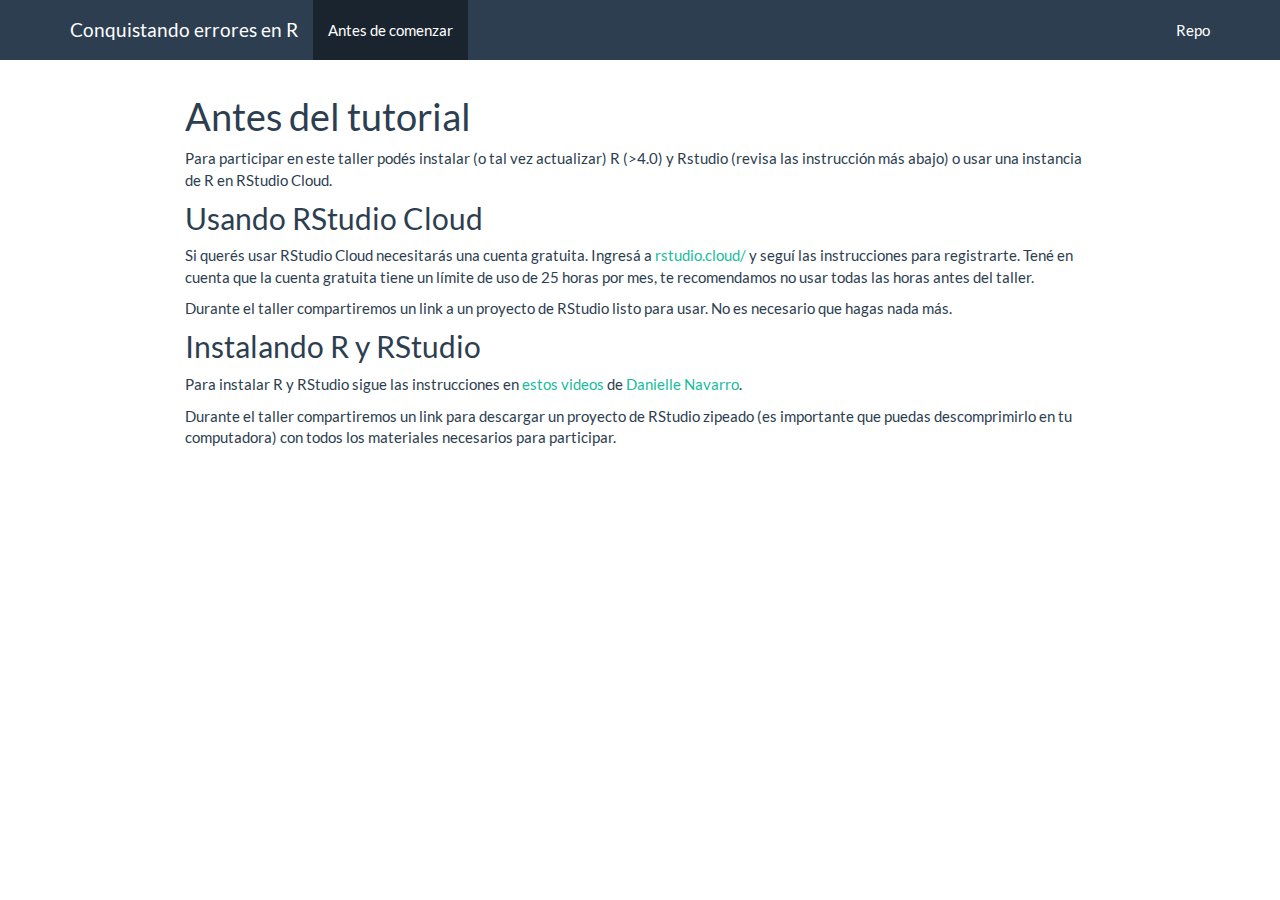
==== docs/antes.html @ 1aa97c01 "Build" ====
<!DOCTYPE html>

<html>

<head>

<meta charset="utf-8" />
<meta name="generator" content="pandoc" />
<meta http-equiv="X-UA-Compatible" content="IE=EDGE" />




<title>Antes del tutorial</title>

<script src="site_libs/header-attrs-2.16/header-attrs.js"></script>
<script src="site_libs/jquery-3.6.0/jquery-3.6.0.min.js"></script>
<meta name="viewport" content="width=device-width, initial-scale=1" />
<link href="site_libs/bootstrap-3.3.5/css/flatly.min.css" rel="stylesheet" />
<script src="site_libs/bootstrap-3.3.5/js/bootstrap.min.js"></script>
<script src="site_libs/bootstrap-3.3.5/shim/html5shiv.min.js"></script>
<script src="site_libs/bootstrap-3.3.5/shim/respond.min.js"></script>
<style>h1 {font-size: 34px;}
       h1.title {font-size: 38px;}
       h2 {font-size: 30px;}
       h3 {font-size: 24px;}
       h4 {font-size: 18px;}
       h5 {font-size: 16px;}
       h6 {font-size: 12px;}
       code {color: inherit; background-color: rgba(0, 0, 0, 0.04);}
       pre:not([class]) { background-color: white }</style>
<script src="site_libs/navigation-1.1/tabsets.js"></script>
<link href="site_libs/highlightjs-9.12.0/default.css" rel="stylesheet" />
<script src="site_libs/highlightjs-9.12.0/highlight.js"></script>

<style type="text/css">
  code{white-space: pre-wrap;}
  span.smallcaps{font-variant: small-caps;}
  span.underline{text-decoration: underline;}
  div.column{display: inline-block; vertical-align: top; width: 50%;}
  div.hanging-indent{margin-left: 1.5em; text-indent: -1.5em;}
  ul.task-list{list-style: none;}
    </style>

<style type="text/css">code{white-space: pre;}</style>
<script type="text/javascript">
if (window.hljs) {
  hljs.configure({languages: []});
  hljs.initHighlightingOnLoad();
  if (document.readyState && document.readyState === "complete") {
    window.setTimeout(function() { hljs.initHighlighting(); }, 0);
  }
}
</script>









<style type = "text/css">
.main-container {
  max-width: 940px;
  margin-left: auto;
  margin-right: auto;
}
img {
  max-width:100%;
}
.tabbed-pane {
  padding-top: 12px;
}
.html-widget {
  margin-bottom: 20px;
}
button.code-folding-btn:focus {
  outline: none;
}
summary {
  display: list-item;
}
details > summary > p:only-child {
  display: inline;
}
pre code {
  padding: 0;
}
</style>


<style type="text/css">
.dropdown-submenu {
  position: relative;
}
.dropdown-submenu>.dropdown-menu {
  top: 0;
  left: 100%;
  margin-top: -6px;
  margin-left: -1px;
  border-radius: 0 6px 6px 6px;
}
.dropdown-submenu:hover>.dropdown-menu {
  display: block;
}
.dropdown-submenu>a:after {
  display: block;
  content: " ";
  float: right;
  width: 0;
  height: 0;
  border-color: transparent;
  border-style: solid;
  border-width: 5px 0 5px 5px;
  border-left-color: #cccccc;
  margin-top: 5px;
  margin-right: -10px;
}
.dropdown-submenu:hover>a:after {
  border-left-color: #adb5bd;
}
.dropdown-submenu.pull-left {
  float: none;
}
.dropdown-submenu.pull-left>.dropdown-menu {
  left: -100%;
  margin-left: 10px;
  border-radius: 6px 0 6px 6px;
}
</style>

<script type="text/javascript">
// manage active state of menu based on current page
$(document).ready(function () {
  // active menu anchor
  href = window.location.pathname
  href = href.substr(href.lastIndexOf('/') + 1)
  if (href === "")
    href = "index.html";
  var menuAnchor = $('a[href="' + href + '"]');

  // mark the anchor link active (and if it's in a dropdown, also mark that active)
  var dropdown = menuAnchor.closest('li.dropdown');
  if (window.bootstrap) { // Bootstrap 4+
    menuAnchor.addClass('active');
    dropdown.find('> .dropdown-toggle').addClass('active');
  } else { // Bootstrap 3
    menuAnchor.parent().addClass('active');
    dropdown.addClass('active');
  }

  // Navbar adjustments
  var navHeight = $(".navbar").first().height() + 15;
  var style = document.createElement('style');
  var pt = "padding-top: " + navHeight + "px; ";
  var mt = "margin-top: -" + navHeight + "px; ";
  var css = "";
  // offset scroll position for anchor links (for fixed navbar)
  for (var i = 1; i <= 6; i++) {
    css += ".section h" + i + "{ " + pt + mt + "}\n";
  }
  style.innerHTML = "body {" + pt + "padding-bottom: 40px; }\n" + css;
  document.head.appendChild(style);
});
</script>

<!-- tabsets -->

<style type="text/css">
.tabset-dropdown > .nav-tabs {
  display: inline-table;
  max-height: 500px;
  min-height: 44px;
  overflow-y: auto;
  border: 1px solid #ddd;
  border-radius: 4px;
}

.tabset-dropdown > .nav-tabs > li.active:before {
  content: "";
  font-family: 'Glyphicons Halflings';
  display: inline-block;
  padding: 10px;
  border-right: 1px solid #ddd;
}

.tabset-dropdown > .nav-tabs.nav-tabs-open > li.active:before {
  content: "&#xe258;";
  border: none;
}

.tabset-dropdown > .nav-tabs.nav-tabs-open:before {
  content: "";
  font-family: 'Glyphicons Halflings';
  display: inline-block;
  padding: 10px;
  border-right: 1px solid #ddd;
}

.tabset-dropdown > .nav-tabs > li.active {
  display: block;
}

.tabset-dropdown > .nav-tabs > li > a,
.tabset-dropdown > .nav-tabs > li > a:focus,
.tabset-dropdown > .nav-tabs > li > a:hover {
  border: none;
  display: inline-block;
  border-radius: 4px;
  background-color: transparent;
}

.tabset-dropdown > .nav-tabs.nav-tabs-open > li {
  display: block;
  float: none;
}

.tabset-dropdown > .nav-tabs > li {
  display: none;
}
</style>

<!-- code folding -->




</head>

<body>


<div class="container-fluid main-container">




<div class="navbar navbar-default  navbar-fixed-top" role="navigation">
  <div class="container">
    <div class="navbar-header">
      <button type="button" class="navbar-toggle collapsed" data-toggle="collapse" data-bs-toggle="collapse" data-target="#navbar" data-bs-target="#navbar">
        <span class="icon-bar"></span>
        <span class="icon-bar"></span>
        <span class="icon-bar"></span>
      </button>
      <a class="navbar-brand" href="index.html">Conquistando errores en R</a>
    </div>
    <div id="navbar" class="navbar-collapse collapse">
      <ul class="nav navbar-nav">
        <li>
  <a href="antes.html">Antes de comenzar</a>
</li>
      </ul>
      <ul class="nav navbar-nav navbar-right">
        <li>
  <a href="https://github.com/paocorrales/errores_tutorial-">Repo</a>
</li>
      </ul>
    </div><!--/.nav-collapse -->
  </div><!--/.container -->
</div><!--/.navbar -->

<div id="header">



<h1 class="title toc-ignore">Antes del tutorial</h1>

</div>


<p>Para participar en este taller podés instalar (o tal vez actualizar)
R (&gt;4.0) y Rstudio (revisa las instrucción más abajo) o usar una
instancia de R en RStudio Cloud.</p>
<div id="usando-rstudio-cloud" class="section level2">
<h2>Usando RStudio Cloud</h2>
<p>Si querés usar RStudio Cloud necesitarás una cuenta gratuita. Ingresá
a <a href="https://rstudio.cloud/">rstudio.cloud/</a> y seguí las
instrucciones para registrarte. Tené en cuenta que la cuenta gratuita
tiene un límite de uso de 25 horas por mes, te recomendamos no usar
todas las horas antes del taller.</p>
<p>Durante el taller compartiremos un link a un proyecto de RStudio
listo para usar. No es necesario que hagas nada más.</p>
</div>
<div id="instalando-r-y-rstudio" class="section level2">
<h2>Instalando R y RStudio</h2>
<p>Para instalar R y RStudio sigue las instrucciones en <a
href="https://www.youtube.com/playlist?list=PLRPB0ZzEYegOZivdelOuEn-R-XUN-DOjd">estos
videos</a> de <a href="https://djnavarro.net/">Danielle Navarro</a>.</p>
<p>Durante el taller compartiremos un link para descargar un proyecto de
RStudio zipeado (es importante que puedas descomprimirlo en tu
computadora) con todos los materiales necesarios para participar.</p>
</div>




</div>

<script>

// add bootstrap table styles to pandoc tables
function bootstrapStylePandocTables() {
  $('tr.odd').parent('tbody').parent('table').addClass('table table-condensed');
}
$(document).ready(function () {
  bootstrapStylePandocTables();
});


</script>

<!-- tabsets -->

<script>
$(document).ready(function () {
  window.buildTabsets("TOC");
});

$(document).ready(function () {
  $('.tabset-dropdown > .nav-tabs > li').click(function () {
    $(this).parent().toggleClass('nav-tabs-open');
  });
});
</script>

<!-- code folding -->


<!-- dynamically load mathjax for compatibility with self-contained -->
<script>
  (function () {
    var script = document.createElement("script");
    script.type = "text/javascript";
    script.src  = "https://mathjax.rstudio.com/latest/MathJax.js?config=TeX-AMS-MML_HTMLorMML";
    document.getElementsByTagName("head")[0].appendChild(script);
  })();
</script>

</body>
</html>
---- docs/site_libs/bootstrap-3.3.5/css/flatly.min.css ----
@font-face {
  font-family: 'Lato';
  font-style: normal;
  font-weight: 400;
  src: url(fonts/Lato.ttf) format('truetype');
}
@font-face {
  font-family: 'Lato';
  font-style: normal;
  font-weight: 700;
  src: url(fonts/LatoBold.ttf) format('truetype');
}
@font-face {
  font-family: 'Lato';
  font-style: italic;
  font-weight: 400;
  src: url(fonts/LatoItalic.ttf) format('truetype');
}

/*!
 * bootswatch v3.3.6
 * Homepage: http://bootswatch.com
 * Copyright 2012-2015 Thomas Park
 * Licensed under MIT
 * Based on Bootstrap
*//*!
 * Bootstrap v3.3.6 (http://getbootstrap.com)
 * Copyright 2011-2015 Twitter, Inc.
 * Licensed under MIT (https://github.com/twbs/bootstrap/blob/master/LICENSE)
 *//*! normalize.css v3.0.3 | MIT License | github.com/necolas/normalize.css */html{font-family:sans-serif;-ms-text-size-adjust:100%;-webkit-text-size-adjust:100%}body{margin:0}article,aside,details,figcaption,figure,footer,header,hgroup,main,menu,nav,section,summary{display:block}audio,canvas,progress,video{display:inline-block;vertical-align:baseline}audio:not([controls]){display:none;height:0}[hidden],template{display:none}a{background-color:transparent}a:active,a:hover{outline:0}abbr[title]{border-bottom:1px dotted}b,strong{font-weight:bold}dfn{font-style:italic}h1{font-size:2em;margin:0.67em 0}mark{background:#ff0;color:#000}small{font-size:80%}sub,sup{font-size:75%;line-height:0;position:relative;vertical-align:baseline}sup{top:-0.5em}sub{bottom:-0.25em}img{border:0}svg:not(:root){overflow:hidden}figure{margin:1em 40px}hr{-webkit-box-sizing:content-box;-moz-box-sizing:content-box;box-sizing:content-box;height:0}pre{overflow:auto}code,kbd,pre,samp{font-family:monospace, monospace;font-size:1em}button,input,optgroup,select,textarea{color:inherit;font:inherit;margin:0}button{overflow:visible}button,select{text-transform:none}button,html input[type="button"],input[type="reset"],input[type="submit"]{-webkit-appearance:button;cursor:pointer}button[disabled],html input[disabled]{cursor:default}button::-moz-focus-inner,input::-moz-focus-inner{border:0;padding:0}input{line-height:normal}input[type="checkbox"],input[type="radio"]{-webkit-box-sizing:border-box;-moz-box-sizing:border-box;box-sizing:border-box;padding:0}input[type="number"]::-webkit-inner-spin-button,input[type="number"]::-webkit-outer-spin-button{height:auto}input[type="search"]{-webkit-appearance:textfield;-webkit-box-sizing:content-box;-moz-box-sizing:content-box;box-sizing:content-box}input[type="search"]::-webkit-search-cancel-button,input[type="search"]::-webkit-search-decoration{-webkit-appearance:none}fieldset{border:1px solid #c0c0c0;margin:0 2px;padding:0.35em 0.625em 0.75em}legend{border:0;padding:0}textarea{overflow:auto}optgroup{font-weight:bold}table{border-collapse:collapse;border-spacing:0}td,th{padding:0}/*! Source: https://github.com/h5bp/html5-boilerplate/blob/master/src/css/main.css */@media print{*,*:before,*:after{background:transparent !important;color:#000 !important;-webkit-box-shadow:none !important;box-shadow:none !important;text-shadow:none !important}a,a:visited{text-decoration:underline}a[href]:after{content:" (" attr(href) ")"}abbr[title]:after{content:" (" attr(title) ")"}a[href^="#"]:after,a[href^="javascript:"]:after{content:""}pre,blockquote{border:1px solid #999;page-break-inside:avoid}thead{display:table-header-group}tr,img{page-break-inside:avoid}img{max-width:100% !important}p,h2,h3{orphans:3;widows:3}h2,h3{page-break-after:avoid}.navbar{display:none}.btn>.caret,.dropup>.btn>.caret{border-top-color:#000 !important}.label{border:1px solid #000}.table{border-collapse:collapse !important}.table td,.table th{background-color:#fff !important}.table-bordered th,.table-bordered td{border:1px solid #ddd !important}}@font-face{font-family:'Glyphicons Halflings';src:url('../fonts/glyphicons-halflings-regular.eot');src:url('../fonts/glyphicons-halflings-regular.eot?#iefix') format('embedded-opentype'),url('../fonts/glyphicons-halflings-regular.woff') format('woff'),url('../fonts/glyphicons-halflings-regular.ttf') format('truetype'),url('../fonts/glyphicons-halflings-regular.svg#glyphicons_halflingsregular') format('svg')}.glyphicon{position:relative;top:1px;display:inline-block;font-family:'Glyphicons Halflings';font-style:normal;font-weight:normal;line-height:1;-webkit-font-smoothing:antialiased;-moz-osx-font-smoothing:grayscale}.glyphicon-asterisk:before{content:"\002a"}.glyphicon-plus:before{content:"\002b"}.glyphicon-euro:before,.glyphicon-eur:before{content:"\20ac"}.glyphicon-minus:before{content:"\2212"}.glyphicon-cloud:before{content:"\2601"}.glyphicon-envelope:before{content:"\2709"}.glyphicon-pencil:before{content:"\270f"}.glyphicon-glass:before{content:"\e001"}.glyphicon-music:before{content:"\e002"}.glyphicon-search:before{content:"\e003"}.glyphicon-heart:before{content:"\e005"}.glyphicon-star:before{content:"\e006"}.glyphicon-star-empty:before{content:"\e007"}.glyphicon-user:before{content:"\e008"}.glyphicon-film:before{content:"\e009"}.glyphicon-th-large:before{content:"\e010"}.glyphicon-th:before{content:"\e011"}.glyphicon-th-list:before{content:"\e012"}.glyphicon-ok:before{content:"\e013"}.glyphicon-remove:before{content:"\e014"}.glyphicon-zoom-in:before{content:"\e015"}.glyphicon-zoom-out:before{content:"\e016"}.glyphicon-off:before{content:"\e017"}.glyphicon-signal:before{content:"\e018"}.glyphicon-cog:before{content:"\e019"}.glyphicon-trash:before{content:"\e020"}.glyphicon-home:before{content:"\e021"}.glyphicon-file:before{content:"\e022"}.glyphicon-time:before{content:"\e023"}.glyphicon-road:before{content:"\e024"}.glyphicon-download-alt:before{content:"\e025"}.glyphicon-download:before{content:"\e026"}.glyphicon-upload:before{content:"\e027"}.glyphicon-inbox:before{content:"\e028"}.glyphicon-play-circle:before{content:"\e029"}.glyphicon-repeat:before{content:"\e030"}.glyphicon-refresh:before{content:"\e031"}.glyphicon-list-alt:before{content:"\e032"}.glyphicon-lock:before{content:"\e033"}.glyphicon-flag:before{content:"\e034"}.glyphicon-headphones:before{content:"\e035"}.glyphicon-volume-off:before{content:"\e036"}.glyphicon-volume-down:before{content:"\e037"}.glyphicon-volume-up:before{content:"\e038"}.glyphicon-qrcode:before{content:"\e039"}.glyphicon-barcode:before{content:"\e040"}.glyphicon-tag:before{content:"\e041"}.glyphicon-tags:before{content:"\e042"}.glyphicon-book:before{content:"\e043"}.glyphicon-bookmark:before{content:"\e044"}.glyphicon-print:before{content:"\e045"}.glyphicon-camera:before{content:"\e046"}.glyphicon-font:before{content:"\e047"}.glyphicon-bold:before{content:"\e048"}.glyphicon-italic:before{content:"\e049"}.glyphicon-text-height:before{content:"\e050"}.glyphicon-text-width:before{content:"\e051"}.glyphicon-align-left:before{content:"\e052"}.glyphicon-align-center:before{content:"\e053"}.glyphicon-align-right:before{content:"\e054"}.glyphicon-align-justify:before{content:"\e055"}.glyphicon-list:before{content:"\e056"}.glyphicon-indent-left:before{content:"\e057"}.glyphicon-indent-right:before{content:"\e058"}.glyphicon-facetime-video:before{content:"\e059"}.glyphicon-picture:before{content:"\e060"}.glyphicon-map-marker:before{content:"\e062"}.glyphicon-adjust:before{content:"\e063"}.glyphicon-tint:before{content:"\e064"}.glyphicon-edit:before{content:"\e065"}.glyphicon-share:before{content:"\e066"}.glyphicon-check:before{content:"\e067"}.glyphicon-move:before{content:"\e068"}.glyphicon-step-backward:before{content:"\e069"}.glyphicon-fast-backward:before{content:"\e070"}.glyphicon-backward:before{content:"\e071"}.glyphicon-play:before{content:"\e072"}.glyphicon-pause:before{content:"\e073"}.glyphicon-stop:before{content:"\e074"}.glyphicon-forward:before{content:"\e075"}.glyphicon-fast-forward:before{content:"\e076"}.glyphicon-step-forward:before{content:"\e077"}.glyphicon-eject:before{content:"\e078"}.glyphicon-chevron-left:before{content:"\e079"}.glyphicon-chevron-right:before{content:"\e080"}.glyphicon-plus-sign:before{content:"\e081"}.glyphicon-minus-sign:before{content:"\e082"}.glyphicon-remove-sign:before{content:"\e083"}.glyphicon-ok-sign:before{content:"\e084"}.glyphicon-question-sign:before{content:"\e085"}.glyphicon-info-sign:before{content:"\e086"}.glyphicon-screenshot:before{content:"\e087"}.glyphicon-remove-circle:before{content:"\e088"}.glyphicon-ok-circle:before{content:"\e089"}.glyphicon-ban-circle:before{content:"\e090"}.glyphicon-arrow-left:before{content:"\e091"}.glyphicon-arrow-right:before{content:"\e092"}.glyphicon-arrow-up:before{content:"\e093"}.glyphicon-arrow-down:before{content:"\e094"}.glyphicon-share-alt:before{content:"\e095"}.glyphicon-resize-full:before{content:"\e096"}.glyphicon-resize-small:before{content:"\e097"}.glyphicon-exclamation-sign:before{content:"\e101"}.glyphicon-gift:before{content:"\e102"}.glyphicon-leaf:before{content:"\e103"}.glyphicon-fire:before{content:"\e104"}.glyphicon-eye-open:before{content:"\e105"}.glyphicon-eye-close:before{content:"\e106"}.glyphicon-warning-sign:before{content:"\e107"}.glyphicon-plane:before{content:"\e108"}.glyphicon-calendar:before{content:"\e109"}.glyphicon-random:before{content:"\e110"}.glyphicon-comment:before{content:"\e111"}.glyphicon-magnet:before{content:"\e112"}.glyphicon-chevron-up:before{content:"\e113"}.glyphicon-chevron-down:before{content:"\e114"}.glyphicon-retweet:before{content:"\e115"}.glyphicon-shopping-cart:before{content:"\e116"}.glyphicon-folder-close:before{content:"\e117"}.glyphicon-folder-open:before{content:"\e118"}.glyphicon-resize-vertical:before{content:"\e119"}.glyphicon-resize-horizontal:before{content:"\e120"}.glyphicon-hdd:before{content:"\e121"}.glyphicon-bullhorn:before{content:"\e122"}.glyphicon-bell:before{content:"\e123"}.glyphicon-certificate:before{content:"\e124"}.glyphicon-thumbs-up:before{content:"\e125"}.glyphicon-thumbs-down:before{content:"\e126"}.glyphicon-hand-right:before{content:"\e127"}.glyphicon-hand-left:before{content:"\e128"}.glyphicon-hand-up:before{content:"\e129"}.glyphicon-hand-down:before{content:"\e130"}.glyphicon-circle-arrow-right:before{content:"\e131"}.glyphicon-circle-arrow-left:before{content:"\e132"}.glyphicon-circle-arrow-up:before{content:"\e133"}.glyphicon-circle-arrow-down:before{content:"\e134"}.glyphicon-globe:before{content:"\e135"}.glyphicon-wrench:before{content:"\e136"}.glyphicon-tasks:before{content:"\e137"}.glyphicon-filter:before{content:"\e138"}.glyphicon-briefcase:before{content:"\e139"}.glyphicon-fullscreen:before{content:"\e140"}.glyphicon-dashboard:before{content:"\e141"}.glyphicon-paperclip:before{content:"\e142"}.glyphicon-heart-empty:before{content:"\e143"}.glyphicon-link:before{content:"\e144"}.glyphicon-phone:before{content:"\e145"}.glyphicon-pushpin:before{content:"\e146"}.glyphicon-usd:before{content:"\e148"}.glyphicon-gbp:before{content:"\e149"}.glyphicon-sort:before{content:"\e150"}.glyphicon-sort-by-alphabet:before{content:"\e151"}.glyphicon-sort-by-alphabet-alt:before{content:"\e152"}.glyphicon-sort-by-order:before{content:"\e153"}.glyphicon-sort-by-order-alt:before{content:"\e154"}.glyphicon-sort-by-attributes:before{content:"\e155"}.glyphicon-sort-by-attributes-alt:before{content:"\e156"}.glyphicon-unchecked:before{content:"\e157"}.glyphicon-expand:before{content:"\e158"}.glyphicon-collapse-down:before{content:"\e159"}.glyphicon-collapse-up:before{content:"\e160"}.glyphicon-log-in:before{content:"\e161"}.glyphicon-flash:before{content:"\e162"}.glyphicon-log-out:before{content:"\e163"}.glyphicon-new-window:before{content:"\e164"}.glyphicon-record:before{content:"\e165"}.glyphicon-save:before{content:"\e166"}.glyphicon-open:before{content:"\e167"}.glyphicon-saved:before{content:"\e168"}.glyphicon-import:before{content:"\e169"}.glyphicon-export:before{content:"\e170"}.glyphicon-send:before{content:"\e171"}.glyphicon-floppy-disk:before{content:"\e172"}.glyphicon-floppy-saved:before{content:"\e173"}.glyphicon-floppy-remove:before{content:"\e174"}.glyphicon-floppy-save:before{content:"\e175"}.glyphicon-floppy-open:before{content:"\e176"}.glyphicon-credit-card:before{content:"\e177"}.glyphicon-transfer:before{content:"\e178"}.glyphicon-cutlery:before{content:"\e179"}.glyphicon-header:before{content:"\e180"}.glyphicon-compressed:before{content:"\e181"}.glyphicon-earphone:before{content:"\e182"}.glyphicon-phone-alt:before{content:"\e183"}.glyphicon-tower:before{content:"\e184"}.glyphicon-stats:before{content:"\e185"}.glyphicon-sd-video:before{content:"\e186"}.glyphicon-hd-video:before{content:"\e187"}.glyphicon-subtitles:before{content:"\e188"}.glyphicon-sound-stereo:before{content:"\e189"}.glyphicon-sound-dolby:before{content:"\e190"}.glyphicon-sound-5-1:before{content:"\e191"}.glyphicon-sound-6-1:before{content:"\e192"}.glyphicon-sound-7-1:before{content:"\e193"}.glyphicon-copyright-mark:before{content:"\e194"}.glyphicon-registration-mark:before{content:"\e195"}.glyphicon-cloud-download:before{content:"\e197"}.glyphicon-cloud-upload:before{content:"\e198"}.glyphicon-tree-conifer:before{content:"\e199"}.glyphicon-tree-deciduous:before{content:"\e200"}.glyphicon-cd:before{content:"\e201"}.glyphicon-save-file:before{content:"\e202"}.glyphicon-open-file:before{content:"\e203"}.glyphicon-level-up:before{content:"\e204"}.glyphicon-copy:before{content:"\e205"}.glyphicon-paste:before{content:"\e206"}.glyphicon-alert:before{content:"\e209"}.glyphicon-equalizer:before{content:"\e210"}.glyphicon-king:before{content:"\e211"}.glyphicon-queen:before{content:"\e212"}.glyphicon-pawn:before{content:"\e213"}.glyphicon-bishop:before{content:"\e214"}.glyphicon-knight:before{content:"\e215"}.glyphicon-baby-formula:before{content:"\e216"}.glyphicon-tent:before{content:"\26fa"}.glyphicon-blackboard:before{content:"\e218"}.glyphicon-bed:before{content:"\e219"}.glyphicon-apple:before{content:"\f8ff"}.glyphicon-erase:before{content:"\e221"}.glyphicon-hourglass:before{content:"\231b"}.glyphicon-lamp:before{content:"\e223"}.glyphicon-duplicate:before{content:"\e224"}.glyphicon-piggy-bank:before{content:"\e225"}.glyphicon-scissors:before{content:"\e226"}.glyphicon-bitcoin:before{content:"\e227"}.glyphicon-btc:before{content:"\e227"}.glyphicon-xbt:before{content:"\e227"}.glyphicon-yen:before{content:"\00a5"}.glyphicon-jpy:before{content:"\00a5"}.glyphicon-ruble:before{content:"\20bd"}.glyphicon-rub:before{content:"\20bd"}.glyphicon-scale:before{content:"\e230"}.glyphicon-ice-lolly:before{content:"\e231"}.glyphicon-ice-lolly-tasted:before{content:"\e232"}.glyphicon-education:before{content:"\e233"}.glyphicon-option-horizontal:before{content:"\e234"}.glyphicon-option-vertical:before{content:"\e235"}.glyphicon-menu-hamburger:before{content:"\e236"}.glyphicon-modal-window:before{content:"\e237"}.glyphicon-oil:before{content:"\e238"}.glyphicon-grain:before{content:"\e239"}.glyphicon-sunglasses:before{content:"\e240"}.glyphicon-text-size:before{content:"\e241"}.glyphicon-text-color:before{content:"\e242"}.glyphicon-text-background:before{content:"\e243"}.glyphicon-object-align-top:before{content:"\e244"}.glyphicon-object-align-bottom:before{content:"\e245"}.glyphicon-object-align-horizontal:before{content:"\e246"}.glyphicon-object-align-left:before{content:"\e247"}.glyphicon-object-align-vertical:before{content:"\e248"}.glyphicon-object-align-right:before{content:"\e249"}.glyphicon-triangle-right:before{content:"\e250"}.glyphicon-triangle-left:before{content:"\e251"}.glyphicon-triangle-bottom:before{content:"\e252"}.glyphicon-triangle-top:before{content:"\e253"}.glyphicon-console:before{content:"\e254"}.glyphicon-superscript:before{content:"\e255"}.glyphicon-subscript:before{content:"\e256"}.glyphicon-menu-left:before{content:"\e257"}.glyphicon-menu-right:before{content:"\e258"}.glyphicon-menu-down:before{content:"\e259"}.glyphicon-menu-up:before{content:"\e260"}*{-webkit-box-sizing:border-box;-moz-box-sizing:border-box;box-sizing:border-box}*:before,*:after{-webkit-box-sizing:border-box;-moz-box-sizing:border-box;box-sizing:border-box}html{font-size:10px;-webkit-tap-highlight-color:rgba(0,0,0,0)}body{font-family:"Lato","Helvetica Neue",Helvetica,Arial,sans-serif;font-size:15px;line-height:1.42857143;color:#2c3e50;background-color:#ffffff}input,button,select,textarea{font-family:inherit;font-size:inherit;line-height:inherit}a{color:#18bc9c;text-decoration:none}a:hover,a:focus{color:#18bc9c;text-decoration:underline}a:focus{outline:thin dotted;outline:5px auto -webkit-focus-ring-color;outline-offset:-2px}figure{margin:0}img{vertical-align:middle}.img-responsive,.thumbnail>img,.thumbnail a>img,.carousel-inner>.item>img,.carousel-inner>.item>a>img{display:block;max-width:100%;height:auto}.img-rounded{border-radius:6px}.img-thumbnail{padding:4px;line-height:1.42857143;background-color:#ffffff;border:1px solid #ecf0f1;border-radius:4px;-webkit-transition:all .2s ease-in-out;-o-transition:all .2s ease-in-out;transition:all .2s ease-in-out;display:inline-block;max-width:100%;height:auto}.img-circle{border-radius:50%}hr{margin-top:21px;margin-bottom:21px;border:0;border-top:1px solid #ecf0f1}.sr-only{position:absolute;width:1px;height:1px;margin:-1px;padding:0;overflow:hidden;clip:rect(0, 0, 0, 0);border:0}.sr-only-focusable:active,.sr-only-focusable:focus{position:static;width:auto;height:auto;margin:0;overflow:visible;clip:auto}[role="button"]{cursor:pointer}h1,h2,h3,h4,h5,h6,.h1,.h2,.h3,.h4,.h5,.h6{font-family:"Lato","Helvetica Neue",Helvetica,Arial,sans-serif;font-weight:400;line-height:1.1;color:inherit}h1 small,h2 small,h3 small,h4 small,h5 small,h6 small,.h1 small,.h2 small,.h3 small,.h4 small,.h5 small,.h6 small,h1 .small,h2 .small,h3 .small,h4 .small,h5 .small,h6 .small,.h1 .small,.h2 .small,.h3 .small,.h4 .small,.h5 .small,.h6 .small{font-weight:normal;line-height:1;color:#b4bcc2}h1,.h1,h2,.h2,h3,.h3{margin-top:21px;margin-bottom:10.5px}h1 small,.h1 small,h2 small,.h2 small,h3 small,.h3 small,h1 .small,.h1 .small,h2 .small,.h2 .small,h3 .small,.h3 .small{font-size:65%}h4,.h4,h5,.h5,h6,.h6{margin-top:10.5px;margin-bottom:10.5px}h4 small,.h4 small,h5 small,.h5 small,h6 small,.h6 small,h4 .small,.h4 .small,h5 .small,.h5 .small,h6 .small,.h6 .small{font-size:75%}h1,.h1{font-size:39px}h2,.h2{font-size:32px}h3,.h3{font-size:26px}h4,.h4{font-size:19px}h5,.h5{font-size:15px}h6,.h6{font-size:13px}p{margin:0 0 10.5px}.lead{margin-bottom:21px;font-size:17px;font-weight:300;line-height:1.4}@media (min-width:768px){.lead{font-size:22.5px}}small,.small{font-size:86%}mark,.mark{background-color:#f39c12;padding:.2em}.text-left{text-align:left}.text-right{text-align:right}.text-center{text-align:center}.text-justify{text-align:justify}.text-nowrap{white-space:nowrap}.text-lowercase{text-transform:lowercase}.text-uppercase{text-transform:uppercase}.text-capitalize{text-transform:capitalize}.text-muted{color:#b4bcc2}.text-primary{color:#2c3e50}a.text-primary:hover,a.text-primary:focus{color:#1a242f}.text-success{color:#ffffff}a.text-success:hover,a.text-success:focus{color:#e6e6e6}.text-info{color:#ffffff}a.text-info:hover,a.text-info:focus{color:#e6e6e6}.text-warning{color:#ffffff}a.text-warning:hover,a.text-warning:focus{color:#e6e6e6}.text-danger{color:#ffffff}a.text-danger:hover,a.text-danger:focus{color:#e6e6e6}.bg-primary{color:#fff;background-color:#2c3e50}a.bg-primary:hover,a.bg-primary:focus{background-color:#1a242f}.bg-success{background-color:#18bc9c}a.bg-success:hover,a.bg-success:focus{background-color:#128f76}.bg-info{background-color:#3498db}a.bg-info:hover,a.bg-info:focus{background-color:#217dbb}.bg-warning{background-color:#f39c12}a.bg-warning:hover,a.bg-warning:focus{background-color:#c87f0a}.bg-danger{background-color:#e74c3c}a.bg-danger:hover,a.bg-danger:focus{background-color:#d62c1a}.page-header{padding-bottom:9.5px;margin:42px 0 21px;border-bottom:1px solid transparent}ul,ol{margin-top:0;margin-bottom:10.5px}ul ul,ol ul,ul ol,ol ol{margin-bottom:0}.list-unstyled{padding-left:0;list-style:none}.list-inline{padding-left:0;list-style:none;margin-left:-5px}.list-inline>li{display:inline-block;padding-left:5px;padding-right:5px}dl{margin-top:0;margin-bottom:21px}dt,dd{line-height:1.42857143}dt{font-weight:bold}dd{margin-left:0}@media (min-width:768px){.dl-horizontal dt{float:left;width:160px;clear:left;text-align:right;overflow:hidden;text-overflow:ellipsis;white-space:nowrap}.dl-horizontal dd{margin-left:180px}}abbr[title],abbr[data-original-title]{cursor:help;border-bottom:1px dotted #b4bcc2}.initialism{font-size:90%;text-transform:uppercase}blockquote{padding:10.5px 21px;margin:0 0 21px;font-size:18.75px;border-left:5px solid #ecf0f1}blockquote p:last-child,blockquote ul:last-child,blockquote ol:last-child{margin-bottom:0}blockquote footer,blockquote small,blockquote .small{display:block;font-size:80%;line-height:1.42857143;color:#b4bcc2}blockquote footer:before,blockquote small:before,blockquote .small:before{content:'\2014 \00A0'}.blockquote-reverse,blockquote.pull-right{padding-right:15px;padding-left:0;border-right:5px solid #ecf0f1;border-left:0;text-align:right}.blockquote-reverse footer:before,blockquote.pull-right footer:before,.blockquote-reverse small:before,blockquote.pull-right small:before,.blockquote-reverse .small:before,blockquote.pull-right .small:before{content:''}.blockquote-reverse footer:after,blockquote.pull-right footer:after,.blockquote-reverse small:after,blockquote.pull-right small:after,.blockquote-reverse .small:after,blockquote.pull-right .small:after{content:'\00A0 \2014'}address{margin-bottom:21px;font-style:normal;line-height:1.42857143}code,kbd,pre,samp{font-family:monospace}code{padding:2px 4px;font-size:90%;color:#c7254e;background-color:#f9f2f4;border-radius:4px}kbd{padding:2px 4px;font-size:90%;color:#ffffff;background-color:#333333;border-radius:3px;-webkit-box-shadow:inset 0 -1px 0 rgba(0,0,0,0.25);box-shadow:inset 0 -1px 0 rgba(0,0,0,0.25)}kbd kbd{padding:0;font-size:100%;font-weight:bold;-webkit-box-shadow:none;box-shadow:none}pre{display:block;padding:10px;margin:0 0 10.5px;font-size:14px;line-height:1.42857143;word-break:break-all;word-wrap:break-word;color:#7b8a8b;background-color:#ecf0f1;border:1px solid #cccccc;border-radius:4px}pre code{padding:0;font-size:inherit;color:inherit;white-space:pre-wrap;background-color:transparent;border-radius:0}.pre-scrollable{max-height:340px;overflow-y:scroll}.container{margin-right:auto;margin-left:auto;padding-left:15px;padding-right:15px}@media (min-width:768px){.container{width:750px}}@media (min-width:992px){.container{width:970px}}@media (min-width:1200px){.container{width:1170px}}.container-fluid{margin-right:auto;margin-left:auto;padding-left:15px;padding-right:15px}.row{margin-left:-15px;margin-right:-15px}.col-xs-1,.col-sm-1,.col-md-1,.col-lg-1,.col-xs-2,.col-sm-2,.col-md-2,.col-lg-2,.col-xs-3,.col-sm-3,.col-md-3,.col-lg-3,.col-xs-4,.col-sm-4,.col-md-4,.col-lg-4,.col-xs-5,.col-sm-5,.col-md-5,.col-lg-5,.col-xs-6,.col-sm-6,.col-md-6,.col-lg-6,.col-xs-7,.col-sm-7,.col-md-7,.col-lg-7,.col-xs-8,.col-sm-8,.col-md-8,.col-lg-8,.col-xs-9,.col-sm-9,.col-md-9,.col-lg-9,.col-xs-10,.col-sm-10,.col-md-10,.col-lg-10,.col-xs-11,.col-sm-11,.col-md-11,.col-lg-11,.col-xs-12,.col-sm-12,.col-md-12,.col-lg-12{position:relative;min-height:1px;padding-left:15px;padding-right:15px}.col-xs-1,.col-xs-2,.col-xs-3,.col-xs-4,.col-xs-5,.col-xs-6,.col-xs-7,.col-xs-8,.col-xs-9,.col-xs-10,.col-xs-11,.col-xs-12{float:left}.col-xs-12{width:100%}.col-xs-11{width:91.66666667%}.col-xs-10{width:83.33333333%}.col-xs-9{width:75%}.col-xs-8{width:66.66666667%}.col-xs-7{width:58.33333333%}.col-xs-6{width:50%}.col-xs-5{width:41.66666667%}.col-xs-4{width:33.33333333%}.col-xs-3{width:25%}.col-xs-2{width:16.66666667%}.col-xs-1{width:8.33333333%}.col-xs-pull-12{right:100%}.col-xs-pull-11{right:91.66666667%}.col-xs-pull-10{right:83.33333333%}.col-xs-pull-9{right:75%}.col-xs-pull-8{right:66.66666667%}.col-xs-pull-7{right:58.33333333%}.col-xs-pull-6{right:50%}.col-xs-pull-5{right:41.66666667%}.col-xs-pull-4{right:33.33333333%}.col-xs-pull-3{right:25%}.col-xs-pull-2{right:16.66666667%}.col-xs-pull-1{right:8.33333333%}.col-xs-pull-0{right:auto}.col-xs-push-12{left:100%}.col-xs-push-11{left:91.66666667%}.col-xs-push-10{left:83.33333333%}.col-xs-push-9{left:75%}.col-xs-push-8{left:66.66666667%}.col-xs-push-7{left:58.33333333%}.col-xs-push-6{left:50%}.col-xs-push-5{left:41.66666667%}.col-xs-push-4{left:33.33333333%}.col-xs-push-3{left:25%}.col-xs-push-2{left:16.66666667%}.col-xs-push-1{left:8.33333333%}.col-xs-push-0{left:auto}.col-xs-offset-12{margin-left:100%}.col-xs-offset-11{margin-left:91.66666667%}.col-xs-offset-10{margin-left:83.33333333%}.col-xs-offset-9{margin-left:75%}.col-xs-offset-8{margin-left:66.66666667%}.col-xs-offset-7{margin-left:58.33333333%}.col-xs-offset-6{margin-left:50%}.col-xs-offset-5{margin-left:41.66666667%}.col-xs-offset-4{margin-left:33.33333333%}.col-xs-offset-3{margin-left:25%}.col-xs-offset-2{margin-left:16.66666667%}.col-xs-offset-1{margin-left:8.33333333%}.col-xs-offset-0{margin-left:0%}@media (min-width:768px){.col-sm-1,.col-sm-2,.col-sm-3,.col-sm-4,.col-sm-5,.col-sm-6,.col-sm-7,.col-sm-8,.col-sm-9,.col-sm-10,.col-sm-11,.col-sm-12{float:left}.col-sm-12{width:100%}.col-sm-11{width:91.66666667%}.col-sm-10{width:83.33333333%}.col-sm-9{width:75%}.col-sm-8{width:66.66666667%}.col-sm-7{width:58.33333333%}.col-sm-6{width:50%}.col-sm-5{width:41.66666667%}.col-sm-4{width:33.33333333%}.col-sm-3{width:25%}.col-sm-2{width:16.66666667%}.col-sm-1{width:8.33333333%}.col-sm-pull-12{right:100%}.col-sm-pull-11{right:91.66666667%}.col-sm-pull-10{right:83.33333333%}.col-sm-pull-9{right:75%}.col-sm-pull-8{right:66.66666667%}.col-sm-pull-7{right:58.33333333%}.col-sm-pull-6{right:50%}.col-sm-pull-5{right:41.66666667%}.col-sm-pull-4{right:33.33333333%}.col-sm-pull-3{right:25%}.col-sm-pull-2{right:16.66666667%}.col-sm-pull-1{right:8.33333333%}.col-sm-pull-0{right:auto}.col-sm-push-12{left:100%}.col-sm-push-11{left:91.66666667%}.col-sm-push-10{left:83.33333333%}.col-sm-push-9{left:75%}.col-sm-push-8{left:66.66666667%}.col-sm-push-7{left:58.33333333%}.col-sm-push-6{left:50%}.col-sm-push-5{left:41.66666667%}.col-sm-push-4{left:33.33333333%}.col-sm-push-3{left:25%}.col-sm-push-2{left:16.66666667%}.col-sm-push-1{left:8.33333333%}.col-sm-push-0{left:auto}.col-sm-offset-12{margin-left:100%}.col-sm-offset-11{margin-left:91.66666667%}.col-sm-offset-10{margin-left:83.33333333%}.col-sm-offset-9{margin-left:75%}.col-sm-offset-8{margin-left:66.66666667%}.col-sm-offset-7{margin-left:58.33333333%}.col-sm-offset-6{margin-left:50%}.col-sm-offset-5{margin-left:41.66666667%}.col-sm-offset-4{margin-left:33.33333333%}.col-sm-offset-3{margin-left:25%}.col-sm-offset-2{margin-left:16.66666667%}.col-sm-offset-1{margin-left:8.33333333%}.col-sm-offset-0{margin-left:0%}}@media (min-width:992px){.col-md-1,.col-md-2,.col-md-3,.col-md-4,.col-md-5,.col-md-6,.col-md-7,.col-md-8,.col-md-9,.col-md-10,.col-md-11,.col-md-12{float:left}.col-md-12{width:100%}.col-md-11{width:91.66666667%}.col-md-10{width:83.33333333%}.col-md-9{width:75%}.col-md-8{width:66.66666667%}.col-md-7{width:58.33333333%}.col-md-6{width:50%}.col-md-5{width:41.66666667%}.col-md-4{width:33.33333333%}.col-md-3{width:25%}.col-md-2{width:16.66666667%}.col-md-1{width:8.33333333%}.col-md-pull-12{right:100%}.col-md-pull-11{right:91.66666667%}.col-md-pull-10{right:83.33333333%}.col-md-pull-9{right:75%}.col-md-pull-8{right:66.66666667%}.col-md-pull-7{right:58.33333333%}.col-md-pull-6{right:50%}.col-md-pull-5{right:41.66666667%}.col-md-pull-4{right:33.33333333%}.col-md-pull-3{right:25%}.col-md-pull-2{right:16.66666667%}.col-md-pull-1{right:8.33333333%}.col-md-pull-0{right:auto}.col-md-push-12{left:100%}.col-md-push-11{left:91.66666667%}.col-md-push-10{left:83.33333333%}.col-md-push-9{left:75%}.col-md-push-8{left:66.66666667%}.col-md-push-7{left:58.33333333%}.col-md-push-6{left:50%}.col-md-push-5{left:41.66666667%}.col-md-push-4{left:33.33333333%}.col-md-push-3{left:25%}.col-md-push-2{left:16.66666667%}.col-md-push-1{left:8.33333333%}.col-md-push-0{left:auto}.col-md-offset-12{margin-left:100%}.col-md-offset-11{margin-left:91.66666667%}.col-md-offset-10{margin-left:83.33333333%}.col-md-offset-9{margin-left:75%}.col-md-offset-8{margin-left:66.66666667%}.col-md-offset-7{margin-left:58.33333333%}.col-md-offset-6{margin-left:50%}.col-md-offset-5{margin-left:41.66666667%}.col-md-offset-4{margin-left:33.33333333%}.col-md-offset-3{margin-left:25%}.col-md-offset-2{margin-left:16.66666667%}.col-md-offset-1{margin-left:8.33333333%}.col-md-offset-0{margin-left:0%}}@media (min-width:1200px){.col-lg-1,.col-lg-2,.col-lg-3,.col-lg-4,.col-lg-5,.col-lg-6,.col-lg-7,.col-lg-8,.col-lg-9,.col-lg-10,.col-lg-11,.col-lg-12{float:left}.col-lg-12{width:100%}.col-lg-11{width:91.66666667%}.col-lg-10{width:83.33333333%}.col-lg-9{width:75%}.col-lg-8{width:66.66666667%}.col-lg-7{width:58.33333333%}.col-lg-6{width:50%}.col-lg-5{width:41.66666667%}.col-lg-4{width:33.33333333%}.col-lg-3{width:25%}.col-lg-2{width:16.66666667%}.col-lg-1{width:8.33333333%}.col-lg-pull-12{right:100%}.col-lg-pull-11{right:91.66666667%}.col-lg-pull-10{right:83.33333333%}.col-lg-pull-9{right:75%}.col-lg-pull-8{right:66.66666667%}.col-lg-pull-7{right:58.33333333%}.col-lg-pull-6{right:50%}.col-lg-pull-5{right:41.66666667%}.col-lg-pull-4{right:33.33333333%}.col-lg-pull-3{right:25%}.col-lg-pull-2{right:16.66666667%}.col-lg-pull-1{right:8.33333333%}.col-lg-pull-0{right:auto}.col-lg-push-12{left:100%}.col-lg-push-11{left:91.66666667%}.col-lg-push-10{left:83.33333333%}.col-lg-push-9{left:75%}.col-lg-push-8{left:66.66666667%}.col-lg-push-7{left:58.33333333%}.col-lg-push-6{left:50%}.col-lg-push-5{left:41.66666667%}.col-lg-push-4{left:33.33333333%}.col-lg-push-3{left:25%}.col-lg-push-2{left:16.66666667%}.col-lg-push-1{left:8.33333333%}.col-lg-push-0{left:auto}.col-lg-offset-12{margin-left:100%}.col-lg-offset-11{margin-left:91.66666667%}.col-lg-offset-10{margin-left:83.33333333%}.col-lg-offset-9{margin-left:75%}.col-lg-offset-8{margin-left:66.66666667%}.col-lg-offset-7{margin-left:58.33333333%}.col-lg-offset-6{margin-left:50%}.col-lg-offset-5{margin-left:41.66666667%}.col-lg-offset-4{margin-left:33.33333333%}.col-lg-offset-3{margin-left:25%}.col-lg-offset-2{margin-left:16.66666667%}.col-lg-offset-1{margin-left:8.33333333%}.col-lg-offset-0{margin-left:0%}}table{background-color:transparent}caption{padding-top:8px;padding-bottom:8px;color:#b4bcc2;text-align:left}th{}.table{width:100%;max-width:100%;margin-bottom:21px}.table>thead>tr>th,.table>tbody>tr>th,.table>tfoot>tr>th,.table>thead>tr>td,.table>tbody>tr>td,.table>tfoot>tr>td{padding:8px;line-height:1.42857143;vertical-align:top;border-top:1px solid #ecf0f1}.table>thead>tr>th{vertical-align:bottom;border-bottom:2px solid #ecf0f1}.table>caption+thead>tr:first-child>th,.table>colgroup+thead>tr:first-child>th,.table>thead:first-child>tr:first-child>th,.table>caption+thead>tr:first-child>td,.table>colgroup+thead>tr:first-child>td,.table>thead:first-child>tr:first-child>td{border-top:0}.table>tbody+tbody{border-top:2px solid #ecf0f1}.table .table{background-color:#ffffff}.table-condensed>thead>tr>th,.table-condensed>tbody>tr>th,.table-condensed>tfoot>tr>th,.table-condensed>thead>tr>td,.table-condensed>tbody>tr>td,.table-condensed>tfoot>tr>td{padding:5px}.table-bordered{border:1px solid #ecf0f1}.table-bordered>thead>tr>th,.table-bordered>tbody>tr>th,.table-bordered>tfoot>tr>th,.table-bordered>thead>tr>td,.table-bordered>tbody>tr>td,.table-bordered>tfoot>tr>td{border:1px solid #ecf0f1}.table-bordered>thead>tr>th,.table-bordered>thead>tr>td{border-bottom-width:2px}.table-striped>tbody>tr:nth-of-type(odd){background-color:#f9f9f9}.table-hover>tbody>tr:hover{background-color:#ecf0f1}table col[class*="col-"]{position:static;float:none;display:table-column}table td[class*="col-"],table th[class*="col-"]{position:static;float:none;display:table-cell}.table>thead>tr>td.active,.table>tbody>tr>td.active,.table>tfoot>tr>td.active,.table>thead>tr>th.active,.table>tbody>tr>th.active,.table>tfoot>tr>th.active,.table>thead>tr.active>td,.table>tbody>tr.active>td,.table>tfoot>tr.active>td,.table>thead>tr.active>th,.table>tbody>tr.active>th,.table>tfoot>tr.active>th{background-color:#ecf0f1}.table-hover>tbody>tr>td.active:hover,.table-hover>tbody>tr>th.active:hover,.table-hover>tbody>tr.active:hover>td,.table-hover>tbody>tr:hover>.active,.table-hover>tbody>tr.active:hover>th{background-color:#dde4e6}.table>thead>tr>td.success,.table>tbody>tr>td.success,.table>tfoot>tr>td.success,.table>thead>tr>th.success,.table>tbody>tr>th.success,.table>tfoot>tr>th.success,.table>thead>tr.success>td,.table>tbody>tr.success>td,.table>tfoot>tr.success>td,.table>thead>tr.success>th,.table>tbody>tr.success>th,.table>tfoot>tr.success>th{background-color:#18bc9c}.table-hover>tbody>tr>td.success:hover,.table-hover>tbody>tr>th.success:hover,.table-hover>tbody>tr.success:hover>td,.table-hover>tbody>tr:hover>.success,.table-hover>tbody>tr.success:hover>th{background-color:#15a589}.table>thead>tr>td.info,.table>tbody>tr>td.info,.table>tfoot>tr>td.info,.table>thead>tr>th.info,.table>tbody>tr>th.info,.table>tfoot>tr>th.info,.table>thead>tr.info>td,.table>tbody>tr.info>td,.table>tfoot>tr.info>td,.table>thead>tr.info>th,.table>tbody>tr.info>th,.table>tfoot>tr.info>th{background-color:#3498db}.table-hover>tbody>tr>td.info:hover,.table-hover>tbody>tr>th.info:hover,.table-hover>tbody>tr.info:hover>td,.table-hover>tbody>tr:hover>.info,.table-hover>tbody>tr.info:hover>th{background-color:#258cd1}.table>thead>tr>td.warning,.table>tbody>tr>td.warning,.table>tfoot>tr>td.warning,.table>thead>tr>th.warning,.table>tbody>tr>th.warning,.table>tfoot>tr>th.warning,.table>thead>tr.warning>td,.table>tbody>tr.warning>td,.table>tfoot>tr.warning>td,.table>thead>tr.warning>th,.table>tbody>tr.warning>th,.table>tfoot>tr.warning>th{background-color:#f39c12}.table-hover>tbody>tr>td.warning:hover,.table-hover>tbody>tr>th.warning:hover,.table-hover>tbody>tr.warning:hover>td,.table-hover>tbody>tr:hover>.warning,.table-hover>tbody>tr.warning:hover>th{background-color:#e08e0b}.table>thead>tr>td.danger,.table>tbody>tr>td.danger,.table>tfoot>tr>td.danger,.table>thead>tr>th.danger,.table>tbody>tr>th.danger,.table>tfoot>tr>th.danger,.table>thead>tr.danger>td,.table>tbody>tr.danger>td,.table>tfoot>tr.danger>td,.table>thead>tr.danger>th,.table>tbody>tr.danger>th,.table>tfoot>tr.danger>th{background-color:#e74c3c}.table-hover>tbody>tr>td.danger:hover,.table-hover>tbody>tr>th.danger:hover,.table-hover>tbody>tr.danger:hover>td,.table-hover>tbody>tr:hover>.danger,.table-hover>tbody>tr.danger:hover>th{background-color:#e43725}.table-responsive{overflow-x:auto;min-height:0.01%}@media screen and (max-width:767px){.table-responsive{width:100%;margin-bottom:15.75px;overflow-y:hidden;-ms-overflow-style:-ms-autohiding-scrollbar;border:1px solid #ecf0f1}.table-responsive>.table{margin-bottom:0}.table-responsive>.table>thead>tr>th,.table-responsive>.table>tbody>tr>th,.table-responsive>.table>tfoot>tr>th,.table-responsive>.table>thead>tr>td,.table-responsive>.table>tbody>tr>td,.table-responsive>.table>tfoot>tr>td{white-space:nowrap}.table-responsive>.table-bordered{border:0}.table-responsive>.table-bordered>thead>tr>th:first-child,.table-responsive>.table-bordered>tbody>tr>th:first-child,.table-responsive>.table-bordered>tfoot>tr>th:first-child,.table-responsive>.table-bordered>thead>tr>td:first-child,.table-responsive>.table-bordered>tbody>tr>td:first-child,.table-responsive>.table-bordered>tfoot>tr>td:first-child{border-left:0}.table-responsive>.table-bordered>thead>tr>th:last-child,.table-responsive>.table-bordered>tbody>tr>th:last-child,.table-responsive>.table-bordered>tfoot>tr>th:last-child,.table-responsive>.table-bordered>thead>tr>td:last-child,.table-responsive>.table-bordered>tbody>tr>td:last-child,.table-responsive>.table-bordered>tfoot>tr>td:last-child{border-right:0}.table-responsive>.table-bordered>tbody>tr:last-child>th,.table-responsive>.table-bordered>tfoot>tr:last-child>th,.table-responsive>.table-bordered>tbody>tr:last-child>td,.table-responsive>.table-bordered>tfoot>tr:last-child>td{border-bottom:0}}fieldset{padding:0;margin:0;border:0;min-width:0}legend{display:block;width:100%;padding:0;margin-bottom:21px;font-size:22.5px;line-height:inherit;color:#2c3e50;border:0;border-bottom:1px solid transparent}label{display:inline-block;max-width:100%;margin-bottom:5px;font-weight:bold}input[type="search"]{-webkit-box-sizing:border-box;-moz-box-sizing:border-box;box-sizing:border-box}input[type="radio"],input[type="checkbox"]{margin:4px 0 0;margin-top:1px \9;line-height:normal}input[type="file"]{display:block}input[type="range"]{display:block;width:100%}select[multiple],select[size]{height:auto}input[type="file"]:focus,input[type="radio"]:focus,input[type="checkbox"]:focus{outline:thin dotted;outline:5px auto -webkit-focus-ring-color;outline-offset:-2px}output{display:block;padding-top:11px;font-size:15px;line-height:1.42857143;color:#2c3e50}.form-control{display:block;width:100%;height:45px;padding:10px 15px;font-size:15px;line-height:1.42857143;color:#2c3e50;background-color:#ffffff;background-image:none;border:1px solid #dce4ec;border-radius:4px;-webkit-box-shadow:inset 0 1px 1px rgba(0,0,0,0.075);box-shadow:inset 0 1px 1px rgba(0,0,0,0.075);-webkit-transition:border-color ease-in-out .15s,-webkit-box-shadow ease-in-out .15s;-o-transition:border-color ease-in-out .15s,box-shadow ease-in-out .15s;transition:border-color ease-in-out .15s,box-shadow ease-in-out .15s}.form-control:focus{border-color:#2c3e50;outline:0;-webkit-box-shadow:inset 0 1px 1px rgba(0,0,0,0.075),0 0 8px rgba(44,62,80,0.6);box-shadow:inset 0 1px 1px rgba(0,0,0,0.075),0 0 8px rgba(44,62,80,0.6)}.form-control::-moz-placeholder{color:#acb6c0;opacity:1}.form-control:-ms-input-placeholder{color:#acb6c0}.form-control::-webkit-input-placeholder{color:#acb6c0}.form-control::-ms-expand{border:0;background-color:transparent}.form-control[disabled],.form-control[readonly],fieldset[disabled] .form-control{background-color:#ecf0f1;opacity:1}.form-control[disabled],fieldset[disabled] .form-control{cursor:not-allowed}textarea.form-control{height:auto}input[type="search"]{-webkit-appearance:none}@media screen and (-webkit-min-device-pixel-ratio:0){input[type="date"].form-control,input[type="time"].form-control,input[type="datetime-local"].form-control,input[type="month"].form-control{line-height:45px}input[type="date"].input-sm,input[type="time"].input-sm,input[type="datetime-local"].input-sm,input[type="month"].input-sm,.input-group-sm input[type="date"],.input-group-sm input[type="time"],.input-group-sm input[type="datetime-local"],.input-group-sm input[type="month"]{line-height:35px}input[type="date"].input-lg,input[type="time"].input-lg,input[type="datetime-local"].input-lg,input[type="month"].input-lg,.input-group-lg input[type="date"],.input-group-lg input[type="time"],.input-group-lg input[type="datetime-local"],.input-group-lg input[type="month"]{line-height:66px}}.form-group{margin-bottom:15px}.radio,.checkbox{position:relative;display:block;margin-top:10px;margin-bottom:10px}.radio label,.checkbox label{min-height:21px;padding-left:20px;margin-bottom:0;font-weight:normal;cursor:pointer}.radio input[type="radio"],.radio-inline input[type="radio"],.checkbox input[type="checkbox"],.checkbox-inline input[type="checkbox"]{position:absolute;margin-left:-20px;margin-top:4px \9}.radio+.radio,.checkbox+.checkbox{margin-top:-5px}.radio-inline,.checkbox-inline{position:relative;display:inline-block;padding-left:20px;margin-bottom:0;vertical-align:middle;font-weight:normal;cursor:pointer}.radio-inline+.radio-inline,.checkbox-inline+.checkbox-inline{margin-top:0;margin-left:10px}input[type="radio"][disabled],input[type="checkbox"][disabled],input[type="radio"].disabled,input[type="checkbox"].disabled,fieldset[disabled] input[type="radio"],fieldset[disabled] input[type="checkbox"]{cursor:not-allowed}.radio-inline.disabled,.checkbox-inline.disabled,fieldset[disabled] .radio-inline,fieldset[disabled] .checkbox-inline{cursor:not-allowed}.radio.disabled label,.checkbox.disabled label,fieldset[disabled] .radio label,fieldset[disabled] .checkbox label{cursor:not-allowed}.form-control-static{padding-top:11px;padding-bottom:11px;margin-bottom:0;min-height:36px}.form-control-static.input-lg,.form-control-static.input-sm{padding-left:0;padding-right:0}.input-sm{height:35px;padding:6px 9px;font-size:13px;line-height:1.5;border-radius:3px}select.input-sm{height:35px;line-height:35px}textarea.input-sm,select[multiple].input-sm{height:auto}.form-group-sm .form-control{height:35px;padding:6px 9px;font-size:13px;line-height:1.5;border-radius:3px}.form-group-sm select.form-control{height:35px;line-height:35px}.form-group-sm textarea.form-control,.form-group-sm select[multiple].form-control{height:auto}.form-group-sm .form-control-static{height:35px;min-height:34px;padding:7px 9px;font-size:13px;line-height:1.5}.input-lg{height:66px;padding:18px 27px;font-size:19px;line-height:1.3333333;border-radius:6px}select.input-lg{height:66px;line-height:66px}textarea.input-lg,select[multiple].input-lg{height:auto}.form-group-lg .form-control{height:66px;padding:18px 27px;font-size:19px;line-height:1.3333333;border-radius:6px}.form-group-lg select.form-control{height:66px;line-height:66px}.form-group-lg textarea.form-control,.form-group-lg select[multiple].form-control{height:auto}.form-group-lg .form-control-static{height:66px;min-height:40px;padding:19px 27px;font-size:19px;line-height:1.3333333}.has-feedback{position:relative}.has-feedback .form-control{padding-right:56.25px}.form-control-feedback{position:absolute;top:0;right:0;z-index:2;display:block;width:45px;height:45px;line-height:45px;text-align:center;pointer-events:none}.input-lg+.form-control-feedback,.input-group-lg+.form-control-feedback,.form-group-lg .form-control+.form-control-feedback{width:66px;height:66px;line-height:66px}.input-sm+.form-control-feedback,.input-group-sm+.form-control-feedback,.form-group-sm .form-control+.form-control-feedback{width:35px;height:35px;line-height:35px}.has-success .help-block,.has-success .control-label,.has-success .radio,.has-success .checkbox,.has-success .radio-inline,.has-success .checkbox-inline,.has-success.radio label,.has-success.checkbox label,.has-success.radio-inline label,.has-success.checkbox-inline label{color:#ffffff}.has-success .form-control{border-color:#ffffff;-webkit-box-shadow:inset 0 1px 1px rgba(0,0,0,0.075);box-shadow:inset 0 1px 1px rgba(0,0,0,0.075)}.has-success .form-control:focus{border-color:#e6e6e6;-webkit-box-shadow:inset 0 1px 1px rgba(0,0,0,0.075),0 0 6px #fff;box-shadow:inset 0 1px 1px rgba(0,0,0,0.075),0 0 6px #fff}.has-success .input-group-addon{color:#ffffff;border-color:#ffffff;background-color:#18bc9c}.has-success .form-control-feedback{color:#ffffff}.has-warning .help-block,.has-warning .control-label,.has-warning .radio,.has-warning .checkbox,.has-warning .radio-inline,.has-warning .checkbox-inline,.has-warning.radio label,.has-warning.checkbox label,.has-warning.radio-inline label,.has-warning.checkbox-inline label{color:#ffffff}.has-warning .form-control{border-color:#ffffff;-webkit-box-shadow:inset 0 1px 1px rgba(0,0,0,0.075);box-shadow:inset 0 1px 1px rgba(0,0,0,0.075)}.has-warning .form-control:focus{border-color:#e6e6e6;-webkit-box-shadow:inset 0 1px 1px rgba(0,0,0,0.075),0 0 6px #fff;box-shadow:inset 0 1px 1px rgba(0,0,0,0.075),0 0 6px #fff}.has-warning .input-group-addon{color:#ffffff;border-color:#ffffff;background-color:#f39c12}.has-warning .form-control-feedback{color:#ffffff}.has-error .help-block,.has-error .control-label,.has-error .radio,.has-error .checkbox,.has-error .radio-inline,.has-error .checkbox-inline,.has-error.radio label,.has-error.checkbox label,.has-error.radio-inline label,.has-error.checkbox-inline label{color:#ffffff}.has-error .form-control{border-color:#ffffff;-webkit-box-shadow:inset 0 1px 1px rgba(0,0,0,0.075);box-shadow:inset 0 1px 1px rgba(0,0,0,0.075)}.has-error .form-control:focus{border-color:#e6e6e6;-webkit-box-shadow:inset 0 1px 1px rgba(0,0,0,0.075),0 0 6px #fff;box-shadow:inset 0 1px 1px rgba(0,0,0,0.075),0 0 6px #fff}.has-error .input-group-addon{color:#ffffff;border-color:#ffffff;background-color:#e74c3c}.has-error .form-control-feedback{color:#ffffff}.has-feedback label~.form-control-feedback{top:26px}.has-feedback label.sr-only~.form-control-feedback{top:0}.help-block{display:block;margin-top:5px;margin-bottom:10px;color:#597ea2}@media (min-width:768px){.form-inline .form-group{display:inline-block;margin-bottom:0;vertical-align:middle}.form-inline .form-control{display:inline-block;width:auto;vertical-align:middle}.form-inline .form-control-static{display:inline-block}.form-inline .input-group{display:inline-table;vertical-align:middle}.form-inline .input-group .input-group-addon,.form-inline .input-group .input-group-btn,.form-inline .input-group .form-control{width:auto}.form-inline .input-group>.form-control{width:100%}.form-inline .control-label{margin-bottom:0;vertical-align:middle}.form-inline .radio,.form-inline .checkbox{display:inline-block;margin-top:0;margin-bottom:0;vertical-align:middle}.form-inline .radio label,.form-inline .checkbox label{padding-left:0}.form-inline .radio input[type="radio"],.form-inline .checkbox input[type="checkbox"]{position:relative;margin-left:0}.form-inline .has-feedback .form-control-feedback{top:0}}.form-horizontal .radio,.form-horizontal .checkbox,.form-horizontal .radio-inline,.form-horizontal .checkbox-inline{margin-top:0;margin-bottom:0;padding-top:11px}.form-horizontal .radio,.form-horizontal .checkbox{min-height:32px}.form-horizontal .form-group{margin-left:-15px;margin-right:-15px}@media (min-width:768px){.form-horizontal .control-label{text-align:right;margin-bottom:0;padding-top:11px}}.form-horizontal .has-feedback .form-control-feedback{right:15px}@media (min-width:768px){.form-horizontal .form-group-lg .control-label{padding-top:19px;font-size:19px}}@media (min-width:768px){.form-horizontal .form-group-sm .control-label{padding-top:7px;font-size:13px}}.btn{display:inline-block;margin-bottom:0;font-weight:normal;text-align:center;vertical-align:middle;-ms-touch-action:manipulation;touch-action:manipulation;cursor:pointer;background-image:none;border:1px solid transparent;white-space:nowrap;padding:10px 15px;font-size:15px;line-height:1.42857143;border-radius:4px;-webkit-user-select:none;-moz-user-select:none;-ms-user-select:none;user-select:none}.btn:focus,.btn:active:focus,.btn.active:focus,.btn.focus,.btn:active.focus,.btn.active.focus{outline:thin dotted;outline:5px auto -webkit-focus-ring-color;outline-offset:-2px}.btn:hover,.btn:focus,.btn.focus{color:#ffffff;text-decoration:none}.btn:active,.btn.active{outline:0;background-image:none;-webkit-box-shadow:inset 0 3px 5px rgba(0,0,0,0.125);box-shadow:inset 0 3px 5px rgba(0,0,0,0.125)}.btn.disabled,.btn[disabled],fieldset[disabled] .btn{cursor:not-allowed;opacity:0.65;filter:alpha(opacity=65);-webkit-box-shadow:none;box-shadow:none}a.btn.disabled,fieldset[disabled] a.btn{pointer-events:none}.btn-default{color:#ffffff;background-color:#95a5a6;border-color:#95a5a6}.btn-default:focus,.btn-default.focus{color:#ffffff;background-color:#798d8f;border-color:#566566}.btn-default:hover{color:#ffffff;background-color:#798d8f;border-color:#74898a}.btn-default:active,.btn-default.active,.open>.dropdown-toggle.btn-default{color:#ffffff;background-color:#798d8f;border-color:#74898a}.btn-default:active:hover,.btn-default.active:hover,.open>.dropdown-toggle.btn-default:hover,.btn-default:active:focus,.btn-default.active:focus,.open>.dropdown-toggle.btn-default:focus,.btn-default:active.focus,.btn-default.active.focus,.open>.dropdown-toggle.btn-default.focus{color:#ffffff;background-color:#687b7c;border-color:#566566}.btn-default:active,.btn-default.active,.open>.dropdown-toggle.btn-default{background-image:none}.btn-default.disabled:hover,.btn-default[disabled]:hover,fieldset[disabled] .btn-default:hover,.btn-default.disabled:focus,.btn-default[disabled]:focus,fieldset[disabled] .btn-default:focus,.btn-default.disabled.focus,.btn-default[disabled].focus,fieldset[disabled] .btn-default.focus{background-color:#95a5a6;border-color:#95a5a6}.btn-default .badge{color:#95a5a6;background-color:#ffffff}.btn-primary{color:#ffffff;background-color:#2c3e50;border-color:#2c3e50}.btn-primary:focus,.btn-primary.focus{color:#ffffff;background-color:#1a242f;border-color:#000000}.btn-primary:hover{color:#ffffff;background-color:#1a242f;border-color:#161f29}.btn-primary:active,.btn-primary.active,.open>.dropdown-toggle.btn-primary{color:#ffffff;background-color:#1a242f;border-color:#161f29}.btn-primary:active:hover,.btn-primary.active:hover,.open>.dropdown-toggle.btn-primary:hover,.btn-primary:active:focus,.btn-primary.active:focus,.open>.dropdown-toggle.btn-primary:focus,.btn-primary:active.focus,.btn-primary.active.focus,.open>.dropdown-toggle.btn-primary.focus{color:#ffffff;background-color:#0d1318;border-color:#000000}.btn-primary:active,.btn-primary.active,.open>.dropdown-toggle.btn-primary{background-image:none}.btn-primary.disabled:hover,.btn-primary[disabled]:hover,fieldset[disabled] .btn-primary:hover,.btn-primary.disabled:focus,.btn-primary[disabled]:focus,fieldset[disabled] .btn-primary:focus,.btn-primary.disabled.focus,.btn-primary[disabled].focus,fieldset[disabled] .btn-primary.focus{background-color:#2c3e50;border-color:#2c3e50}.btn-primary .badge{color:#2c3e50;background-color:#ffffff}.btn-success{color:#ffffff;background-color:#18bc9c;border-color:#18bc9c}.btn-success:focus,.btn-success.focus{color:#ffffff;background-color:#128f76;border-color:#0a4b3e}.btn-success:hover{color:#ffffff;background-color:#128f76;border-color:#11866f}.btn-success:active,.btn-success.active,.open>.dropdown-toggle.btn-success{color:#ffffff;background-color:#128f76;border-color:#11866f}.btn-success:active:hover,.btn-success.active:hover,.open>.dropdown-toggle.btn-success:hover,.btn-success:active:focus,.btn-success.active:focus,.open>.dropdown-toggle.btn-success:focus,.btn-success:active.focus,.btn-success.active.focus,.open>.dropdown-toggle.btn-success.focus{color:#ffffff;background-color:#0e6f5c;border-color:#0a4b3e}.btn-success:active,.btn-success.active,.open>.dropdown-toggle.btn-success{background-image:none}.btn-success.disabled:hover,.btn-success[disabled]:hover,fieldset[disabled] .btn-success:hover,.btn-success.disabled:focus,.btn-success[disabled]:focus,fieldset[disabled] .btn-success:focus,.btn-success.disabled.focus,.btn-success[disabled].focus,fieldset[disabled] .btn-success.focus{background-color:#18bc9c;border-color:#18bc9c}.btn-success .badge{color:#18bc9c;background-color:#ffffff}.btn-info{color:#ffffff;background-color:#3498db;border-color:#3498db}.btn-info:focus,.btn-info.focus{color:#ffffff;background-color:#217dbb;border-color:#16527a}.btn-info:hover{color:#ffffff;background-color:#217dbb;border-color:#2077b2}.btn-info:active,.btn-info.active,.open>.dropdown-toggle.btn-info{color:#ffffff;background-color:#217dbb;border-color:#2077b2}.btn-info:active:hover,.btn-info.active:hover,.open>.dropdown-toggle.btn-info:hover,.btn-info:active:focus,.btn-info.active:focus,.open>.dropdown-toggle.btn-info:focus,.btn-info:active.focus,.btn-info.active.focus,.open>.dropdown-toggle.btn-info.focus{color:#ffffff;background-color:#1c699d;border-color:#16527a}.btn-info:active,.btn-info.active,.open>.dropdown-toggle.btn-info{background-image:none}.btn-info.disabled:hover,.btn-info[disabled]:hover,fieldset[disabled] .btn-info:hover,.btn-info.disabled:focus,.btn-info[disabled]:focus,fieldset[disabled] .btn-info:focus,.btn-info.disabled.focus,.btn-info[disabled].focus,fieldset[disabled] .btn-info.focus{background-color:#3498db;border-color:#3498db}.btn-info .badge{color:#3498db;background-color:#ffffff}.btn-warning{color:#ffffff;background-color:#f39c12;border-color:#f39c12}.btn-warning:focus,.btn-warning.focus{color:#ffffff;background-color:#c87f0a;border-color:#7f5006}.btn-warning:hover{color:#ffffff;background-color:#c87f0a;border-color:#be780a}.btn-warning:active,.btn-warning.active,.open>.dropdown-toggle.btn-warning{color:#ffffff;background-color:#c87f0a;border-color:#be780a}.btn-warning:active:hover,.btn-warning.active:hover,.open>.dropdown-toggle.btn-warning:hover,.btn-warning:active:focus,.btn-warning.active:focus,.open>.dropdown-toggle.btn-warning:focus,.btn-warning:active.focus,.btn-warning.active.focus,.open>.dropdown-toggle.btn-warning.focus{color:#ffffff;background-color:#a66908;border-color:#7f5006}.btn-warning:active,.btn-warning.active,.open>.dropdown-toggle.btn-warning{background-image:none}.btn-warning.disabled:hover,.btn-warning[disabled]:hover,fieldset[disabled] .btn-warning:hover,.btn-warning.disabled:focus,.btn-warning[disabled]:focus,fieldset[disabled] .btn-warning:focus,.btn-warning.disabled.focus,.btn-warning[disabled].focus,fieldset[disabled] .btn-warning.focus{background-color:#f39c12;border-color:#f39c12}.btn-warning .badge{color:#f39c12;background-color:#ffffff}.btn-danger{color:#ffffff;background-color:#e74c3c;border-color:#e74c3c}.btn-danger:focus,.btn-danger.focus{color:#ffffff;background-color:#d62c1a;border-color:#921e12}.btn-danger:hover{color:#ffffff;background-color:#d62c1a;border-color:#cd2a19}.btn-danger:active,.btn-danger.active,.open>.dropdown-toggle.btn-danger{color:#ffffff;background-color:#d62c1a;border-color:#cd2a19}.btn-danger:active:hover,.btn-danger.active:hover,.open>.dropdown-toggle.btn-danger:hover,.btn-danger:active:focus,.btn-danger.active:focus,.open>.dropdown-toggle.btn-danger:focus,.btn-danger:active.focus,.btn-danger.active.focus,.open>.dropdown-toggle.btn-danger.focus{color:#ffffff;background-color:#b62516;border-color:#921e12}.btn-danger:active,.btn-danger.active,.open>.dropdown-toggle.btn-danger{background-image:none}.btn-danger.disabled:hover,.btn-danger[disabled]:hover,fieldset[disabled] .btn-danger:hover,.btn-danger.disabled:focus,.btn-danger[disabled]:focus,fieldset[disabled] .btn-danger:focus,.btn-danger.disabled.focus,.btn-danger[disabled].focus,fieldset[disabled] .btn-danger.focus{background-color:#e74c3c;border-color:#e74c3c}.btn-danger .badge{color:#e74c3c;background-color:#ffffff}.btn-link{color:#18bc9c;font-weight:normal;border-radius:0}.btn-link,.btn-link:active,.btn-link.active,.btn-link[disabled],fieldset[disabled] .btn-link{background-color:transparent;-webkit-box-shadow:none;box-shadow:none}.btn-link,.btn-link:hover,.btn-link:focus,.btn-link:active{border-color:transparent}.btn-link:hover,.btn-link:focus{color:#18bc9c;text-decoration:underline;background-color:transparent}.btn-link[disabled]:hover,fieldset[disabled] .btn-link:hover,.btn-link[disabled]:focus,fieldset[disabled] .btn-link:focus{color:#b4bcc2;text-decoration:none}.btn-lg,.btn-group-lg>.btn{padding:18px 27px;font-size:19px;line-height:1.3333333;border-radius:6px}.btn-sm,.btn-group-sm>.btn{padding:6px 9px;font-size:13px;line-height:1.5;border-radius:3px}.btn-xs,.btn-group-xs>.btn{padding:1px 5px;font-size:13px;line-height:1.5;border-radius:3px}.btn-block{display:block;width:100%}.btn-block+.btn-block{margin-top:5px}input[type="submit"].btn-block,input[type="reset"].btn-block,input[type="button"].btn-block{width:100%}.fade{opacity:0;-webkit-transition:opacity 0.15s linear;-o-transition:opacity 0.15s linear;transition:opacity 0.15s linear}.fade.in{opacity:1}.collapse{display:none}.collapse.in{display:block}tr.collapse.in{display:table-row}tbody.collapse.in{display:table-row-group}.collapsing{position:relative;height:0;overflow:hidden;-webkit-transition-property:height, visibility;-o-transition-property:height, visibility;transition-property:height, visibility;-webkit-transition-duration:0.35s;-o-transition-duration:0.35s;transition-duration:0.35s;-webkit-transition-timing-function:ease;-o-transition-timing-function:ease;transition-timing-function:ease}.caret{display:inline-block;width:0;height:0;margin-left:2px;vertical-align:middle;border-top:4px dashed;border-top:4px solid \9;border-right:4px solid transparent;border-left:4px solid transparent}.dropup,.dropdown{position:relative}.dropdown-toggle:focus{outline:0}.dropdown-menu{position:absolute;top:100%;left:0;z-index:1000;display:none;float:left;min-width:160px;padding:5px 0;margin:2px 0 0;list-style:none;font-size:15px;text-align:left;background-color:#ffffff;border:1px solid #cccccc;border:1px solid rgba(0,0,0,0.15);border-radius:4px;-webkit-box-shadow:0 6px 12px rgba(0,0,0,0.175);box-shadow:0 6px 12px rgba(0,0,0,0.175);-webkit-background-clip:padding-box;background-clip:padding-box}.dropdown-menu.pull-right{right:0;left:auto}.dropdown-menu .divider{height:1px;margin:9.5px 0;overflow:hidden;background-color:#e5e5e5}.dropdown-menu>li>a{display:block;padding:3px 20px;clear:both;font-weight:normal;line-height:1.42857143;color:#7b8a8b;white-space:nowrap}.dropdown-menu>li>a:hover,.dropdown-menu>li>a:focus{text-decoration:none;color:#ffffff;background-color:#2c3e50}.dropdown-menu>.active>a,.dropdown-menu>.active>a:hover,.dropdown-menu>.active>a:focus{color:#ffffff;text-decoration:none;outline:0;background-color:#2c3e50}.dropdown-menu>.disabled>a,.dropdown-menu>.disabled>a:hover,.dropdown-menu>.disabled>a:focus{color:#b4bcc2}.dropdown-menu>.disabled>a:hover,.dropdown-menu>.disabled>a:focus{text-decoration:none;background-color:transparent;background-image:none;filter:progid:DXImageTransform.Microsoft.gradient(enabled=false);cursor:not-allowed}.open>.dropdown-menu{display:block}.open>a{outline:0}.dropdown-menu-right{left:auto;right:0}.dropdown-menu-left{left:0;right:auto}.dropdown-header{display:block;padding:3px 20px;font-size:13px;line-height:1.42857143;color:#b4bcc2;white-space:nowrap}.dropdown-backdrop{position:fixed;left:0;right:0;bottom:0;top:0;z-index:990}.pull-right>.dropdown-menu{right:0;left:auto}.dropup .caret,.navbar-fixed-bottom .dropdown .caret{border-top:0;border-bottom:4px dashed;border-bottom:4px solid \9;content:""}.dropup .dropdown-menu,.navbar-fixed-bottom .dropdown .dropdown-menu{top:auto;bottom:100%;margin-bottom:2px}@media (min-width:768px){.navbar-right .dropdown-menu{left:auto;right:0}.navbar-right .dropdown-menu-left{left:0;right:auto}}.btn-group,.btn-group-vertical{position:relative;display:inline-block;vertical-align:middle}.btn-group>.btn,.btn-group-vertical>.btn{position:relative;float:left}.btn-group>.btn:hover,.btn-group-vertical>.btn:hover,.btn-group>.btn:focus,.btn-group-vertical>.btn:focus,.btn-group>.btn:active,.btn-group-vertical>.btn:active,.btn-group>.btn.active,.btn-group-vertical>.btn.active{z-index:2}.btn-group .btn+.btn,.btn-group .btn+.btn-group,.btn-group .btn-group+.btn,.btn-group .btn-group+.btn-group{margin-left:-1px}.btn-toolbar{margin-left:-5px}.btn-toolbar .btn,.btn-toolbar .btn-group,.btn-toolbar .input-group{float:left}.btn-toolbar>.btn,.btn-toolbar>.btn-group,.btn-toolbar>.input-group{margin-left:5px}.btn-group>.btn:not(:first-child):not(:last-child):not(.dropdown-toggle){border-radius:0}.btn-group>.btn:first-child{margin-left:0}.btn-group>.btn:first-child:not(:last-child):not(.dropdown-toggle){border-bottom-right-radius:0;border-top-right-radius:0}.btn-group>.btn:last-child:not(:first-child),.btn-group>.dropdown-toggle:not(:first-child){border-bottom-left-radius:0;border-top-left-radius:0}.btn-group>.btn-group{float:left}.btn-group>.btn-group:not(:first-child):not(:last-child)>.btn{border-radius:0}.btn-group>.btn-group:first-child:not(:last-child)>.btn:last-child,.btn-group>.btn-group:first-child:not(:last-child)>.dropdown-toggle{border-bottom-right-radius:0;border-top-right-radius:0}.btn-group>.btn-group:last-child:not(:first-child)>.btn:first-child{border-bottom-left-radius:0;border-top-left-radius:0}.btn-group .dropdown-toggle:active,.btn-group.open .dropdown-toggle{outline:0}.btn-group>.btn+.dropdown-toggle{padding-left:8px;padding-right:8px}.btn-group>.btn-lg+.dropdown-toggle{padding-left:12px;padding-right:12px}.btn-group.open .dropdown-toggle{-webkit-box-shadow:inset 0 3px 5px rgba(0,0,0,0.125);box-shadow:inset 0 3px 5px rgba(0,0,0,0.125)}.btn-group.open .dropdown-toggle.btn-link{-webkit-box-shadow:none;box-shadow:none}.btn .caret{margin-left:0}.btn-lg .caret{border-width:5px 5px 0;border-bottom-width:0}.dropup .btn-lg .caret{border-width:0 5px 5px}.btn-group-vertical>.btn,.btn-group-vertical>.btn-group,.btn-group-vertical>.btn-group>.btn{display:block;float:none;width:100%;max-width:100%}.btn-group-vertical>.btn-group>.btn{float:none}.btn-group-vertical>.btn+.btn,.btn-group-vertical>.btn+.btn-group,.btn-group-vertical>.btn-group+.btn,.btn-group-vertical>.btn-group+.btn-group{margin-top:-1px;margin-left:0}.btn-group-vertical>.btn:not(:first-child):not(:last-child){border-radius:0}.btn-group-vertical>.btn:first-child:not(:last-child){border-top-right-radius:4px;border-top-left-radius:4px;border-bottom-right-radius:0;border-bottom-left-radius:0}.btn-group-vertical>.btn:last-child:not(:first-child){border-top-right-radius:0;border-top-left-radius:0;border-bottom-right-radius:4px;border-bottom-left-radius:4px}.btn-group-vertical>.btn-group:not(:first-child):not(:last-child)>.btn{border-radius:0}.btn-group-vertical>.btn-group:first-child:not(:last-child)>.btn:last-child,.btn-group-vertical>.btn-group:first-child:not(:last-child)>.dropdown-toggle{border-bottom-right-radius:0;border-bottom-left-radius:0}.btn-group-vertical>.btn-group:last-child:not(:first-child)>.btn:first-child{border-top-right-radius:0;border-top-left-radius:0}.btn-group-justified{display:table;width:100%;table-layout:fixed;border-collapse:separate}.btn-group-justified>.btn,.btn-group-justified>.btn-group{float:none;display:table-cell;width:1%}.btn-group-justified>.btn-group .btn{width:100%}.btn-group-justified>.btn-group .dropdown-menu{left:auto}[data-toggle="buttons"]>.btn input[type="radio"],[data-toggle="buttons"]>.btn-group>.btn input[type="radio"],[data-toggle="buttons"]>.btn input[type="checkbox"],[data-toggle="buttons"]>.btn-group>.btn input[type="checkbox"]{position:absolute;clip:rect(0, 0, 0, 0);pointer-events:none}.input-group{position:relative;display:table;border-collapse:separate}.input-group[class*="col-"]{float:none;padding-left:0;padding-right:0}.input-group .form-control{position:relative;z-index:2;float:left;width:100%;margin-bottom:0}.input-group .form-control:focus{z-index:3}.input-group-lg>.form-control,.input-group-lg>.input-group-addon,.input-group-lg>.input-group-btn>.btn{height:66px;padding:18px 27px;font-size:19px;line-height:1.3333333;border-radius:6px}select.input-group-lg>.form-control,select.input-group-lg>.input-group-addon,select.input-group-lg>.input-group-btn>.btn{height:66px;line-height:66px}textarea.input-group-lg>.form-control,textarea.input-group-lg>.input-group-addon,textarea.input-group-lg>.input-group-btn>.btn,select[multiple].input-group-lg>.form-control,select[multiple].input-group-lg>.input-group-addon,select[multiple].input-group-lg>.input-group-btn>.btn{height:auto}.input-group-sm>.form-control,.input-group-sm>.input-group-addon,.input-group-sm>.input-group-btn>.btn{height:35px;padding:6px 9px;font-size:13px;line-height:1.5;border-radius:3px}select.input-group-sm>.form-control,select.input-group-sm>.input-group-addon,select.input-group-sm>.input-group-btn>.btn{height:35px;line-height:35px}textarea.input-group-sm>.form-control,textarea.input-group-sm>.input-group-addon,textarea.input-group-sm>.input-group-btn>.btn,select[multiple].input-group-sm>.form-control,select[multiple].input-group-sm>.input-group-addon,select[multiple].input-group-sm>.input-group-btn>.btn{height:auto}.input-group-addon,.input-group-btn,.input-group .form-control{display:table-cell}.input-group-addon:not(:first-child):not(:last-child),.input-group-btn:not(:first-child):not(:last-child),.input-group .form-control:not(:first-child):not(:last-child){border-radius:0}.input-group-addon,.input-group-btn{width:1%;white-space:nowrap;vertical-align:middle}.input-group-addon{padding:10px 15px;font-size:15px;font-weight:normal;line-height:1;color:#2c3e50;text-align:center;background-color:#ecf0f1;border:1px solid #dce4ec;border-radius:4px}.input-group-addon.input-sm{padding:6px 9px;font-size:13px;border-radius:3px}.input-group-addon.input-lg{padding:18px 27px;font-size:19px;border-radius:6px}.input-group-addon input[type="radio"],.input-group-addon input[type="checkbox"]{margin-top:0}.input-group .form-control:first-child,.input-group-addon:first-child,.input-group-btn:first-child>.btn,.input-group-btn:first-child>.btn-group>.btn,.input-group-btn:first-child>.dropdown-toggle,.input-group-btn:last-child>.btn:not(:last-child):not(.dropdown-toggle),.input-group-btn:last-child>.btn-group:not(:last-child)>.btn{border-bottom-right-radius:0;border-top-right-radius:0}.input-group-addon:first-child{border-right:0}.input-group .form-control:last-child,.input-group-addon:last-child,.input-group-btn:last-child>.btn,.input-group-btn:last-child>.btn-group>.btn,.input-group-btn:last-child>.dropdown-toggle,.input-group-btn:first-child>.btn:not(:first-child),.input-group-btn:first-child>.btn-group:not(:first-child)>.btn{border-bottom-left-radius:0;border-top-left-radius:0}.input-group-addon:last-child{border-left:0}.input-group-btn{position:relative;font-size:0;white-space:nowrap}.input-group-btn>.btn{position:relative}.input-group-btn>.btn+.btn{margin-left:-1px}.input-group-btn>.btn:hover,.input-group-btn>.btn:focus,.input-group-btn>.btn:active{z-index:2}.input-group-btn:first-child>.btn,.input-group-btn:first-child>.btn-group{margin-right:-1px}.input-group-btn:last-child>.btn,.input-group-btn:last-child>.btn-group{z-index:2;margin-left:-1px}.nav{margin-bottom:0;padding-left:0;list-style:none}.nav>li{position:relative;display:block}.nav>li>a{position:relative;display:block;padding:10px 15px}.nav>li>a:hover,.nav>li>a:focus{text-decoration:none;background-color:#ecf0f1}.nav>li.disabled>a{color:#b4bcc2}.nav>li.disabled>a:hover,.nav>li.disabled>a:focus{color:#b4bcc2;text-decoration:none;background-color:transparent;cursor:not-allowed}.nav .open>a,.nav .open>a:hover,.nav .open>a:focus{background-color:#ecf0f1;border-color:#18bc9c}.nav .nav-divider{height:1px;margin:9.5px 0;overflow:hidden;background-color:#e5e5e5}.nav>li>a>img{max-width:none}.nav-tabs{border-bottom:1px solid #ecf0f1}.nav-tabs>li{float:left;margin-bottom:-1px}.nav-tabs>li>a{margin-right:2px;line-height:1.42857143;border:1px solid transparent;border-radius:4px 4px 0 0}.nav-tabs>li>a:hover{border-color:#ecf0f1 #ecf0f1 #ecf0f1}.nav-tabs>li.active>a,.nav-tabs>li.active>a:hover,.nav-tabs>li.active>a:focus{color:#2c3e50;background-color:#ffffff;border:1px solid #ecf0f1;border-bottom-color:transparent;cursor:default}.nav-tabs.nav-justified{width:100%;border-bottom:0}.nav-tabs.nav-justified>li{float:none}.nav-tabs.nav-justified>li>a{text-align:center;margin-bottom:5px}.nav-tabs.nav-justified>.dropdown .dropdown-menu{top:auto;left:auto}@media (min-width:768px){.nav-tabs.nav-justified>li{display:table-cell;width:1%}.nav-tabs.nav-justified>li>a{margin-bottom:0}}.nav-tabs.nav-justified>li>a{margin-right:0;border-radius:4px}.nav-tabs.nav-justified>.active>a,.nav-tabs.nav-justified>.active>a:hover,.nav-tabs.nav-justified>.active>a:focus{border:1px solid #ecf0f1}@media (min-width:768px){.nav-tabs.nav-justified>li>a{border-bottom:1px solid #ecf0f1;border-radius:4px 4px 0 0}.nav-tabs.nav-justified>.active>a,.nav-tabs.nav-justified>.active>a:hover,.nav-tabs.nav-justified>.active>a:focus{border-bottom-color:#ffffff}}.nav-pills>li{float:left}.nav-pills>li>a{border-radius:4px}.nav-pills>li+li{margin-left:2px}.nav-pills>li.active>a,.nav-pills>li.active>a:hover,.nav-pills>li.active>a:focus{color:#ffffff;background-color:#2c3e50}.nav-stacked>li{float:none}.nav-stacked>li+li{margin-top:2px;margin-left:0}.nav-justified{width:100%}.nav-justified>li{float:none}.nav-justified>li>a{text-align:center;margin-bottom:5px}.nav-justified>.dropdown .dropdown-menu{top:auto;left:auto}@media (min-width:768px){.nav-justified>li{display:table-cell;width:1%}.nav-justified>li>a{margin-bottom:0}}.nav-tabs-justified{border-bottom:0}.nav-tabs-justified>li>a{margin-right:0;border-radius:4px}.nav-tabs-justified>.active>a,.nav-tabs-justified>.active>a:hover,.nav-tabs-justified>.active>a:focus{border:1px solid #ecf0f1}@media (min-width:768px){.nav-tabs-justified>li>a{border-bottom:1px solid #ecf0f1;border-radius:4px 4px 0 0}.nav-tabs-justified>.active>a,.nav-tabs-justified>.active>a:hover,.nav-tabs-justified>.active>a:focus{border-bottom-color:#ffffff}}.tab-content>.tab-pane{display:none}.tab-content>.active{display:block}.nav-tabs .dropdown-menu{margin-top:-1px;border-top-right-radius:0;border-top-left-radius:0}.navbar{position:relative;min-height:60px;margin-bottom:21px;border:1px solid transparent}@media (min-width:768px){.navbar{border-radius:4px}}@media (min-width:768px){.navbar-header{float:left}}.navbar-collapse{overflow-x:visible;padding-right:15px;padding-left:15px;border-top:1px solid transparent;-webkit-box-shadow:inset 0 1px 0 rgba(255,255,255,0.1);box-shadow:inset 0 1px 0 rgba(255,255,255,0.1);-webkit-overflow-scrolling:touch}.navbar-collapse.in{overflow-y:auto}@media (min-width:768px){.navbar-collapse{width:auto;border-top:0;-webkit-box-shadow:none;box-shadow:none}.navbar-collapse.collapse{display:block !important;height:auto !important;padding-bottom:0;overflow:visible !important}.navbar-collapse.in{overflow-y:visible}.navbar-fixed-top .navbar-collapse,.navbar-static-top .navbar-collapse,.navbar-fixed-bottom .navbar-collapse{padding-left:0;padding-right:0}}.navbar-fixed-top .navbar-collapse,.navbar-fixed-bottom .navbar-collapse{max-height:340px}@media (max-device-width:480px) and (orientation:landscape){.navbar-fixed-top .navbar-collapse,.navbar-fixed-bottom .navbar-collapse{max-height:200px}}.container>.navbar-header,.container-fluid>.navbar-header,.container>.navbar-collapse,.container-fluid>.navbar-collapse{margin-right:-15px;margin-left:-15px}@media (min-width:768px){.container>.navbar-header,.container-fluid>.navbar-header,.container>.navbar-collapse,.container-fluid>.navbar-collapse{margin-right:0;margin-left:0}}.navbar-static-top{z-index:1000;border-width:0 0 1px}@media (min-width:768px){.navbar-static-top{border-radius:0}}.navbar-fixed-top,.navbar-fixed-bottom{position:fixed;right:0;left:0;z-index:1030}@media (min-width:768px){.navbar-fixed-top,.navbar-fixed-bottom{border-radius:0}}.navbar-fixed-top{top:0;border-width:0 0 1px}.navbar-fixed-bottom{bottom:0;margin-bottom:0;border-width:1px 0 0}.navbar-brand{float:left;padding:19.5px 15px;font-size:19px;line-height:21px;height:60px}.navbar-brand:hover,.navbar-brand:focus{text-decoration:none}.navbar-brand>img{display:block}@media (min-width:768px){.navbar>.container .navbar-brand,.navbar>.container-fluid .navbar-brand{margin-left:-15px}}.navbar-toggle{position:relative;float:right;margin-right:15px;padding:9px 10px;margin-top:13px;margin-bottom:13px;background-color:transparent;background-image:none;border:1px solid transparent;border-radius:4px}.navbar-toggle:focus{outline:0}.navbar-toggle .icon-bar{display:block;width:22px;height:2px;border-radius:1px}.navbar-toggle .icon-bar+.icon-bar{margin-top:4px}@media (min-width:768px){.navbar-toggle{display:none}}.navbar-nav{margin:9.75px -15px}.navbar-nav>li>a{padding-top:10px;padding-bottom:10px;line-height:21px}@media (max-width:767px){.navbar-nav .open .dropdown-menu{position:static;float:none;width:auto;margin-top:0;background-color:transparent;border:0;-webkit-box-shadow:none;box-shadow:none}.navbar-nav .open .dropdown-menu>li>a,.navbar-nav .open .dropdown-menu .dropdown-header{padding:5px 15px 5px 25px}.navbar-nav .open .dropdown-menu>li>a{line-height:21px}.navbar-nav .open .dropdown-menu>li>a:hover,.navbar-nav .open .dropdown-menu>li>a:focus{background-image:none}}@media (min-width:768px){.navbar-nav{float:left;margin:0}.navbar-nav>li{float:left}.navbar-nav>li>a{padding-top:19.5px;padding-bottom:19.5px}}.navbar-form{margin-left:-15px;margin-right:-15px;padding:10px 15px;border-top:1px solid transparent;border-bottom:1px solid transparent;-webkit-box-shadow:inset 0 1px 0 rgba(255,255,255,0.1),0 1px 0 rgba(255,255,255,0.1);box-shadow:inset 0 1px 0 rgba(255,255,255,0.1),0 1px 0 rgba(255,255,255,0.1);margin-top:7.5px;margin-bottom:7.5px}@media (min-width:768px){.navbar-form .form-group{display:inline-block;margin-bottom:0;vertical-align:middle}.navbar-form .form-control{display:inline-block;width:auto;vertical-align:middle}.navbar-form .form-control-static{display:inline-block}.navbar-form .input-group{display:inline-table;vertical-align:middle}.navbar-form .input-group .input-group-addon,.navbar-form .input-group .input-group-btn,.navbar-form .input-group .form-control{width:auto}.navbar-form .input-group>.form-control{width:100%}.navbar-form .control-label{margin-bottom:0;vertical-align:middle}.navbar-form .radio,.navbar-form .checkbox{display:inline-block;margin-top:0;margin-bottom:0;vertical-align:middle}.navbar-form .radio label,.navbar-form .checkbox label{padding-left:0}.navbar-form .radio input[type="radio"],.navbar-form .checkbox input[type="checkbox"]{position:relative;margin-left:0}.navbar-form .has-feedback .form-control-feedback{top:0}}@media (max-width:767px){.navbar-form .form-group{margin-bottom:5px}.navbar-form .form-group:last-child{margin-bottom:0}}@media (min-width:768px){.navbar-form{width:auto;border:0;margin-left:0;margin-right:0;padding-top:0;padding-bottom:0;-webkit-box-shadow:none;box-shadow:none}}.navbar-nav>li>.dropdown-menu{margin-top:0;border-top-right-radius:0;border-top-left-radius:0}.navbar-fixed-bottom .navbar-nav>li>.dropdown-menu{margin-bottom:0;border-top-right-radius:4px;border-top-left-radius:4px;border-bottom-right-radius:0;border-bottom-left-radius:0}.navbar-btn{margin-top:7.5px;margin-bottom:7.5px}.navbar-btn.btn-sm{margin-top:12.5px;margin-bottom:12.5px}.navbar-btn.btn-xs{margin-top:19px;margin-bottom:19px}.navbar-text{margin-top:19.5px;margin-bottom:19.5px}@media (min-width:768px){.navbar-text{float:left;margin-left:15px;margin-right:15px}}@media (min-width:768px){.navbar-left{float:left !important}.navbar-right{float:right !important;margin-right:-15px}.navbar-right~.navbar-right{margin-right:0}}.navbar-default{background-color:#2c3e50;border-color:transparent}.navbar-default .navbar-brand{color:#ffffff}.navbar-default .navbar-brand:hover,.navbar-default .navbar-brand:focus{color:#18bc9c;background-color:transparent}.navbar-default .navbar-text{color:#777777}.navbar-default .navbar-nav>li>a{color:#ffffff}.navbar-default .navbar-nav>li>a:hover,.navbar-default .navbar-nav>li>a:focus{color:#18bc9c;background-color:transparent}.navbar-default .navbar-nav>.active>a,.navbar-default .navbar-nav>.active>a:hover,.navbar-default .navbar-nav>.active>a:focus{color:#ffffff;background-color:#1a242f}.navbar-default .navbar-nav>.disabled>a,.navbar-default .navbar-nav>.disabled>a:hover,.navbar-default .navbar-nav>.disabled>a:focus{color:#cccccc;background-color:transparent}.navbar-default .navbar-toggle{border-color:#1a242f}.navbar-default .navbar-toggle:hover,.navbar-default .navbar-toggle:focus{background-color:#1a242f}.navbar-default .navbar-toggle .icon-bar{background-color:#ffffff}.navbar-default .navbar-collapse,.navbar-default .navbar-form{border-color:transparent}.navbar-default .navbar-nav>.open>a,.navbar-default .navbar-nav>.open>a:hover,.navbar-default .navbar-nav>.open>a:focus{background-color:#1a242f;color:#ffffff}@media (max-width:767px){.navbar-default .navbar-nav .open .dropdown-menu>li>a{color:#ffffff}.navbar-default .navbar-nav .open .dropdown-menu>li>a:hover,.navbar-default .navbar-nav .open .dropdown-menu>li>a:focus{color:#18bc9c;background-color:transparent}.navbar-default .navbar-nav .open .dropdown-menu>.active>a,.navbar-default .navbar-nav .open .dropdown-menu>.active>a:hover,.navbar-default .navbar-nav .open .dropdown-menu>.active>a:focus{color:#ffffff;background-color:#1a242f}.navbar-default .navbar-nav .open .dropdown-menu>.disabled>a,.navbar-default .navbar-nav .open .dropdown-menu>.disabled>a:hover,.navbar-default .navbar-nav .open .dropdown-menu>.disabled>a:focus{color:#cccccc;background-color:transparent}}.navbar-default .navbar-link{color:#ffffff}.navbar-default .navbar-link:hover{color:#18bc9c}.navbar-default .btn-link{color:#ffffff}.navbar-default .btn-link:hover,.navbar-default .btn-link:focus{color:#18bc9c}.navbar-default .btn-link[disabled]:hover,fieldset[disabled] .navbar-default .btn-link:hover,.navbar-default .btn-link[disabled]:focus,fieldset[disabled] .navbar-default .btn-link:focus{color:#cccccc}.navbar-inverse{background-color:#18bc9c;border-color:transparent}.navbar-inverse .navbar-brand{color:#ffffff}.navbar-inverse .navbar-brand:hover,.navbar-inverse .navbar-brand:focus{color:#2c3e50;background-color:transparent}.navbar-inverse .navbar-text{color:#ffffff}.navbar-inverse .navbar-nav>li>a{color:#ffffff}.navbar-inverse .navbar-nav>li>a:hover,.navbar-inverse .navbar-nav>li>a:focus{color:#2c3e50;background-color:transparent}.navbar-inverse .navbar-nav>.active>a,.navbar-inverse .navbar-nav>.active>a:hover,.navbar-inverse .navbar-nav>.active>a:focus{color:#ffffff;background-color:#15a589}.navbar-inverse .navbar-nav>.disabled>a,.navbar-inverse .navbar-nav>.disabled>a:hover,.navbar-inverse .navbar-nav>.disabled>a:focus{color:#cccccc;background-color:transparent}.navbar-inverse .navbar-toggle{border-color:#128f76}.navbar-inverse .navbar-toggle:hover,.navbar-inverse .navbar-toggle:focus{background-color:#128f76}.navbar-inverse .navbar-toggle .icon-bar{background-color:#ffffff}.navbar-inverse .navbar-collapse,.navbar-inverse .navbar-form{border-color:#149c82}.navbar-inverse .navbar-nav>.open>a,.navbar-inverse .navbar-nav>.open>a:hover,.navbar-inverse .navbar-nav>.open>a:focus{background-color:#15a589;color:#ffffff}@media (max-width:767px){.navbar-inverse .navbar-nav .open .dropdown-menu>.dropdown-header{border-color:transparent}.navbar-inverse .navbar-nav .open .dropdown-menu .divider{background-color:transparent}.navbar-inverse .navbar-nav .open .dropdown-menu>li>a{color:#ffffff}.navbar-inverse .navbar-nav .open .dropdown-menu>li>a:hover,.navbar-inverse .navbar-nav .open .dropdown-menu>li>a:focus{color:#2c3e50;background-color:transparent}.navbar-inverse .navbar-nav .open .dropdown-menu>.active>a,.navbar-inverse .navbar-nav .open .dropdown-menu>.active>a:hover,.navbar-inverse .navbar-nav .open .dropdown-menu>.active>a:focus{color:#ffffff;background-color:#15a589}.navbar-inverse .navbar-nav .open .dropdown-menu>.disabled>a,.navbar-inverse .navbar-nav .open .dropdown-menu>.disabled>a:hover,.navbar-inverse .navbar-nav .open .dropdown-menu>.disabled>a:focus{color:#cccccc;background-color:transparent}}.navbar-inverse .navbar-link{color:#ffffff}.navbar-inverse .navbar-link:hover{color:#2c3e50}.navbar-inverse .btn-link{color:#ffffff}.navbar-inverse .btn-link:hover,.navbar-inverse .btn-link:focus{color:#2c3e50}.navbar-inverse .btn-link[disabled]:hover,fieldset[disabled] .navbar-inverse .btn-link:hover,.navbar-inverse .btn-link[disabled]:focus,fieldset[disabled] .navbar-inverse .btn-link:focus{color:#cccccc}.breadcrumb{padding:8px 15px;margin-bottom:21px;list-style:none;background-color:#ecf0f1;border-radius:4px}.breadcrumb>li{display:inline-block}.breadcrumb>li+li:before{content:"/\00a0";padding:0 5px;color:#cccccc}.breadcrumb>.active{color:#95a5a6}.pagination{display:inline-block;padding-left:0;margin:21px 0;border-radius:4px}.pagination>li{display:inline}.pagination>li>a,.pagination>li>span{position:relative;float:left;padding:10px 15px;line-height:1.42857143;text-decoration:none;color:#ffffff;background-color:#18bc9c;border:1px solid transparent;margin-left:-1px}.pagination>li:first-child>a,.pagination>li:first-child>span{margin-left:0;border-bottom-left-radius:4px;border-top-left-radius:4px}.pagination>li:last-child>a,.pagination>li:last-child>span{border-bottom-right-radius:4px;border-top-right-radius:4px}.pagination>li>a:hover,.pagination>li>span:hover,.pagination>li>a:focus,.pagination>li>span:focus{z-index:2;color:#ffffff;background-color:#0f7864;border-color:transparent}.pagination>.active>a,.pagination>.active>span,.pagination>.active>a:hover,.pagination>.active>span:hover,.pagination>.active>a:focus,.pagination>.active>span:focus{z-index:3;color:#ffffff;background-color:#0f7864;border-color:transparent;cursor:default}.pagination>.disabled>span,.pagination>.disabled>span:hover,.pagination>.disabled>span:focus,.pagination>.disabled>a,.pagination>.disabled>a:hover,.pagination>.disabled>a:focus{color:#ecf0f1;background-color:#3be6c4;border-color:transparent;cursor:not-allowed}.pagination-lg>li>a,.pagination-lg>li>span{padding:18px 27px;font-size:19px;line-height:1.3333333}.pagination-lg>li:first-child>a,.pagination-lg>li:first-child>span{border-bottom-left-radius:6px;border-top-left-radius:6px}.pagination-lg>li:last-child>a,.pagination-lg>li:last-child>span{border-bottom-right-radius:6px;border-top-right-radius:6px}.pagination-sm>li>a,.pagination-sm>li>span{padding:6px 9px;font-size:13px;line-height:1.5}.pagination-sm>li:first-child>a,.pagination-sm>li:first-child>span{border-bottom-left-radius:3px;border-top-left-radius:3px}.pagination-sm>li:last-child>a,.pagination-sm>li:last-child>span{border-bottom-right-radius:3px;border-top-right-radius:3px}.pager{padding-left:0;margin:21px 0;list-style:none;text-align:center}.pager li{display:inline}.pager li>a,.pager li>span{display:inline-block;padding:5px 14px;background-color:#18bc9c;border:1px solid transparent;border-radius:15px}.pager li>a:hover,.pager li>a:focus{text-decoration:none;background-color:#0f7864}.pager .next>a,.pager .next>span{float:right}.pager .previous>a,.pager .previous>span{float:left}.pager .disabled>a,.pager .disabled>a:hover,.pager .disabled>a:focus,.pager .disabled>span{color:#ffffff;background-color:#18bc9c;cursor:not-allowed}.label{display:inline;padding:.2em .6em .3em;font-size:75%;font-weight:bold;line-height:1;color:#ffffff;text-align:center;white-space:nowrap;vertical-align:baseline;border-radius:.25em}a.label:hover,a.label:focus{color:#ffffff;text-decoration:none;cursor:pointer}.label:empty{display:none}.btn .label{position:relative;top:-1px}.label-default{background-color:#95a5a6}.label-default[href]:hover,.label-default[href]:focus{background-color:#798d8f}.label-primary{background-color:#2c3e50}.label-primary[href]:hover,.label-primary[href]:focus{background-color:#1a242f}.label-success{background-color:#18bc9c}.label-success[href]:hover,.label-success[href]:focus{background-color:#128f76}.label-info{background-color:#3498db}.label-info[href]:hover,.label-info[href]:focus{background-color:#217dbb}.label-warning{background-color:#f39c12}.label-warning[href]:hover,.label-warning[href]:focus{background-color:#c87f0a}.label-danger{background-color:#e74c3c}.label-danger[href]:hover,.label-danger[href]:focus{background-color:#d62c1a}.badge{display:inline-block;min-width:10px;padding:3px 7px;font-size:13px;font-weight:bold;color:#ffffff;line-height:1;vertical-align:middle;white-space:nowrap;text-align:center;background-color:#2c3e50;border-radius:10px}.badge:empty{display:none}.btn .badge{position:relative;top:-1px}.btn-xs .badge,.btn-group-xs>.btn .badge{top:0;padding:1px 5px}a.badge:hover,a.badge:focus{color:#ffffff;text-decoration:none;cursor:pointer}.list-group-item.active>.badge,.nav-pills>.active>a>.badge{color:#2c3e50;background-color:#ffffff}.list-group-item>.badge{float:right}.list-group-item>.badge+.badge{margin-right:5px}.nav-pills>li>a>.badge{margin-left:3px}.jumbotron{padding-top:30px;padding-bottom:30px;margin-bottom:30px;color:inherit;background-color:#ecf0f1}.jumbotron h1,.jumbotron .h1{color:inherit}.jumbotron p{margin-bottom:15px;font-size:23px;font-weight:200}.jumbotron>hr{border-top-color:#cfd9db}.container .jumbotron,.container-fluid .jumbotron{border-radius:6px;padding-left:15px;padding-right:15px}.jumbotron .container{max-width:100%}@media screen and (min-width:768px){.jumbotron{padding-top:48px;padding-bottom:48px}.container .jumbotron,.container-fluid .jumbotron{padding-left:60px;padding-right:60px}.jumbotron h1,.jumbotron .h1{font-size:68px}}.thumbnail{display:block;padding:4px;margin-bottom:21px;line-height:1.42857143;background-color:#ffffff;border:1px solid #ecf0f1;border-radius:4px;-webkit-transition:border .2s ease-in-out;-o-transition:border .2s ease-in-out;transition:border .2s ease-in-out}.thumbnail>img,.thumbnail a>img{margin-left:auto;margin-right:auto}a.thumbnail:hover,a.thumbnail:focus,a.thumbnail.active{border-color:#18bc9c}.thumbnail .caption{padding:9px;color:#2c3e50}.alert{padding:15px;margin-bottom:21px;border:1px solid transparent;border-radius:4px}.alert h4{margin-top:0;color:inherit}.alert .alert-link{font-weight:bold}.alert>p,.alert>ul{margin-bottom:0}.alert>p+p{margin-top:5px}.alert-dismissable,.alert-dismissible{padding-right:35px}.alert-dismissable .close,.alert-dismissible .close{position:relative;top:-2px;right:-21px;color:inherit}.alert-success{background-color:#18bc9c;border-color:#18bc9c;color:#ffffff}.alert-success hr{border-top-color:#15a589}.alert-success .alert-link{color:#e6e6e6}.alert-info{background-color:#3498db;border-color:#3498db;color:#ffffff}.alert-info hr{border-top-color:#258cd1}.alert-info .alert-link{color:#e6e6e6}.alert-warning{background-color:#f39c12;border-color:#f39c12;color:#ffffff}.alert-warning hr{border-top-color:#e08e0b}.alert-warning .alert-link{color:#e6e6e6}.alert-danger{background-color:#e74c3c;border-color:#e74c3c;color:#ffffff}.alert-danger hr{border-top-color:#e43725}.alert-danger .alert-link{color:#e6e6e6}@-webkit-keyframes progress-bar-stripes{from{background-position:40px 0}to{background-position:0 0}}@-o-keyframes progress-bar-stripes{from{background-position:40px 0}to{background-position:0 0}}@keyframes progress-bar-stripes{from{background-position:40px 0}to{background-position:0 0}}.progress{overflow:hidden;height:21px;margin-bottom:21px;background-color:#ecf0f1;border-radius:4px;-webkit-box-shadow:inset 0 1px 2px rgba(0,0,0,0.1);box-shadow:inset 0 1px 2px rgba(0,0,0,0.1)}.progress-bar{float:left;width:0%;height:100%;font-size:13px;line-height:21px;color:#ffffff;text-align:center;background-color:#2c3e50;-webkit-box-shadow:inset 0 -1px 0 rgba(0,0,0,0.15);box-shadow:inset 0 -1px 0 rgba(0,0,0,0.15);-webkit-transition:width 0.6s ease;-o-transition:width 0.6s ease;transition:width 0.6s ease}.progress-striped .progress-bar,.progress-bar-striped{background-image:-webkit-linear-gradient(45deg, rgba(255,255,255,0.15) 25%, transparent 25%, transparent 50%, rgba(255,255,255,0.15) 50%, rgba(255,255,255,0.15) 75%, transparent 75%, transparent);background-image:-o-linear-gradient(45deg, rgba(255,255,255,0.15) 25%, transparent 25%, transparent 50%, rgba(255,255,255,0.15) 50%, rgba(255,255,255,0.15) 75%, transparent 75%, transparent);background-image:linear-gradient(45deg, rgba(255,255,255,0.15) 25%, transparent 25%, transparent 50%, rgba(255,255,255,0.15) 50%, rgba(255,255,255,0.15) 75%, transparent 75%, transparent);-webkit-background-size:40px 40px;background-size:40px 40px}.progress.active .progress-bar,.progress-bar.active{-webkit-animation:progress-bar-stripes 2s linear infinite;-o-animation:progress-bar-stripes 2s linear infinite;animation:progress-bar-stripes 2s linear infinite}.progress-bar-success{background-color:#18bc9c}.progress-striped .progress-bar-success{background-image:-webkit-linear-gradient(45deg, rgba(255,255,255,0.15) 25%, transparent 25%, transparent 50%, rgba(255,255,255,0.15) 50%, rgba(255,255,255,0.15) 75%, transparent 75%, transparent);background-image:-o-linear-gradient(45deg, rgba(255,255,255,0.15) 25%, transparent 25%, transparent 50%, rgba(255,255,255,0.15) 50%, rgba(255,255,255,0.15) 75%, transparent 75%, transparent);background-image:linear-gradient(45deg, rgba(255,255,255,0.15) 25%, transparent 25%, transparent 50%, rgba(255,255,255,0.15) 50%, rgba(255,255,255,0.15) 75%, transparent 75%, transparent)}.progress-bar-info{background-color:#3498db}.progress-striped .progress-bar-info{background-image:-webkit-linear-gradient(45deg, rgba(255,255,255,0.15) 25%, transparent 25%, transparent 50%, rgba(255,255,255,0.15) 50%, rgba(255,255,255,0.15) 75%, transparent 75%, transparent);background-image:-o-linear-gradient(45deg, rgba(255,255,255,0.15) 25%, transparent 25%, transparent 50%, rgba(255,255,255,0.15) 50%, rgba(255,255,255,0.15) 75%, transparent 75%, transparent);background-image:linear-gradient(45deg, rgba(255,255,255,0.15) 25%, transparent 25%, transparent 50%, rgba(255,255,255,0.15) 50%, rgba(255,255,255,0.15) 75%, transparent 75%, transparent)}.progress-bar-warning{background-color:#f39c12}.progress-striped .progress-bar-warning{background-image:-webkit-linear-gradient(45deg, rgba(255,255,255,0.15) 25%, transparent 25%, transparent 50%, rgba(255,255,255,0.15) 50%, rgba(255,255,255,0.15) 75%, transparent 75%, transparent);background-image:-o-linear-gradient(45deg, rgba(255,255,255,0.15) 25%, transparent 25%, transparent 50%, rgba(255,255,255,0.15) 50%, rgba(255,255,255,0.15) 75%, transparent 75%, transparent);background-image:linear-gradient(45deg, rgba(255,255,255,0.15) 25%, transparent 25%, transparent 50%, rgba(255,255,255,0.15) 50%, rgba(255,255,255,0.15) 75%, transparent 75%, transparent)}.progress-bar-danger{background-color:#e74c3c}.progress-striped .progress-bar-danger{background-image:-webkit-linear-gradient(45deg, rgba(255,255,255,0.15) 25%, transparent 25%, transparent 50%, rgba(255,255,255,0.15) 50%, rgba(255,255,255,0.15) 75%, transparent 75%, transparent);background-image:-o-linear-gradient(45deg, rgba(255,255,255,0.15) 25%, transparent 25%, transparent 50%, rgba(255,255,255,0.15) 50%, rgba(255,255,255,0.15) 75%, transparent 75%, transparent);background-image:linear-gradient(45deg, rgba(255,255,255,0.15) 25%, transparent 25%, transparent 50%, rgba(255,255,255,0.15) 50%, rgba(255,255,255,0.15) 75%, transparent 75%, transparent)}.media{margin-top:15px}.media:first-child{margin-top:0}.media,.media-body{zoom:1;overflow:hidden}.media-body{width:10000px}.media-object{display:block}.media-object.img-thumbnail{max-width:none}.media-right,.media>.pull-right{padding-left:10px}.media-left,.media>.pull-left{padding-right:10px}.media-left,.media-right,.media-body{display:table-cell;vertical-align:top}.media-middle{vertical-align:middle}.media-bottom{vertical-align:bottom}.media-heading{margin-top:0;margin-bottom:5px}.media-list{padding-left:0;list-style:none}.list-group{margin-bottom:20px;padding-left:0}.list-group-item{position:relative;display:block;padding:10px 15px;margin-bottom:-1px;background-color:#ffffff;border:1px solid #ecf0f1}.list-group-item:first-child{border-top-right-radius:4px;border-top-left-radius:4px}.list-group-item:last-child{margin-bottom:0;border-bottom-right-radius:4px;border-bottom-left-radius:4px}a.list-group-item,button.list-group-item{color:#555555}a.list-group-item .list-group-item-heading,button.list-group-item .list-group-item-heading{color:#333333}a.list-group-item:hover,button.list-group-item:hover,a.list-group-item:focus,button.list-group-item:focus{text-decoration:none;color:#555555;background-color:#ecf0f1}button.list-group-item{width:100%;text-align:left}.list-group-item.disabled,.list-group-item.disabled:hover,.list-group-item.disabled:focus{background-color:#ecf0f1;color:#b4bcc2;cursor:not-allowed}.list-group-item.disabled .list-group-item-heading,.list-group-item.disabled:hover .list-group-item-heading,.list-group-item.disabled:focus .list-group-item-heading{color:inherit}.list-group-item.disabled .list-group-item-text,.list-group-item.disabled:hover .list-group-item-text,.list-group-item.disabled:focus .list-group-item-text{color:#b4bcc2}.list-group-item.active,.list-group-item.active:hover,.list-group-item.active:focus{z-index:2;color:#ffffff;background-color:#2c3e50;border-color:#2c3e50}.list-group-item.active .list-group-item-heading,.list-group-item.active:hover .list-group-item-heading,.list-group-item.active:focus .list-group-item-heading,.list-group-item.active .list-group-item-heading>small,.list-group-item.active:hover .list-group-item-heading>small,.list-group-item.active:focus .list-group-item-heading>small,.list-group-item.active .list-group-item-heading>.small,.list-group-item.active:hover .list-group-item-heading>.small,.list-group-item.active:focus .list-group-item-heading>.small{color:inherit}.list-group-item.active .list-group-item-text,.list-group-item.active:hover .list-group-item-text,.list-group-item.active:focus .list-group-item-text{color:#8aa4be}.list-group-item-success{color:#ffffff;background-color:#18bc9c}a.list-group-item-success,button.list-group-item-success{color:#ffffff}a.list-group-item-success .list-group-item-heading,button.list-group-item-success .list-group-item-heading{color:inherit}a.list-group-item-success:hover,button.list-group-item-success:hover,a.list-group-item-success:focus,button.list-group-item-success:focus{color:#ffffff;background-color:#15a589}a.list-group-item-success.active,button.list-group-item-success.active,a.list-group-item-success.active:hover,button.list-group-item-success.active:hover,a.list-group-item-success.active:focus,button.list-group-item-success.active:focus{color:#fff;background-color:#ffffff;border-color:#ffffff}.list-group-item-info{color:#ffffff;background-color:#3498db}a.list-group-item-info,button.list-group-item-info{color:#ffffff}a.list-group-item-info .list-group-item-heading,button.list-group-item-info .list-group-item-heading{color:inherit}a.list-group-item-info:hover,button.list-group-item-info:hover,a.list-group-item-info:focus,button.list-group-item-info:focus{color:#ffffff;background-color:#258cd1}a.list-group-item-info.active,button.list-group-item-info.active,a.list-group-item-info.active:hover,button.list-group-item-info.active:hover,a.list-group-item-info.active:focus,button.list-group-item-info.active:focus{color:#fff;background-color:#ffffff;border-color:#ffffff}.list-group-item-warning{color:#ffffff;background-color:#f39c12}a.list-group-item-warning,button.list-group-item-warning{color:#ffffff}a.list-group-item-warning .list-group-item-heading,button.list-group-item-warning .list-group-item-heading{color:inherit}a.list-group-item-warning:hover,button.list-group-item-warning:hover,a.list-group-item-warning:focus,button.list-group-item-warning:focus{color:#ffffff;background-color:#e08e0b}a.list-group-item-warning.active,button.list-group-item-warning.active,a.list-group-item-warning.active:hover,button.list-group-item-warning.active:hover,a.list-group-item-warning.active:focus,button.list-group-item-warning.active:focus{color:#fff;background-color:#ffffff;border-color:#ffffff}.list-group-item-danger{color:#ffffff;background-color:#e74c3c}a.list-group-item-danger,button.list-group-item-danger{color:#ffffff}a.list-group-item-danger .list-group-item-heading,button.list-group-item-danger .list-group-item-heading{color:inherit}a.list-group-item-danger:hover,button.list-group-item-danger:hover,a.list-group-item-danger:focus,button.list-group-item-danger:focus{color:#ffffff;background-color:#e43725}a.list-group-item-danger.active,button.list-group-item-danger.active,a.list-group-item-danger.active:hover,button.list-group-item-danger.active:hover,a.list-group-item-danger.active:focus,button.list-group-item-danger.active:focus{color:#fff;background-color:#ffffff;border-color:#ffffff}.list-group-item-heading{margin-top:0;margin-bottom:5px}.list-group-item-text{margin-bottom:0;line-height:1.3}.panel{margin-bottom:21px;background-color:#ffffff;border:1px solid transparent;border-radius:4px;-webkit-box-shadow:0 1px 1px rgba(0,0,0,0.05);box-shadow:0 1px 1px rgba(0,0,0,0.05)}.panel-body{padding:15px}.panel-heading{padding:10px 15px;border-bottom:1px solid transparent;border-top-right-radius:3px;border-top-left-radius:3px}.panel-heading>.dropdown .dropdown-toggle{color:inherit}.panel-title{margin-top:0;margin-bottom:0;font-size:17px;color:inherit}.panel-title>a,.panel-title>small,.panel-title>.small,.panel-title>small>a,.panel-title>.small>a{color:inherit}.panel-footer{padding:10px 15px;background-color:#ecf0f1;border-top:1px solid #ecf0f1;border-bottom-right-radius:3px;border-bottom-left-radius:3px}.panel>.list-group,.panel>.panel-collapse>.list-group{margin-bottom:0}.panel>.list-group .list-group-item,.panel>.panel-collapse>.list-group .list-group-item{border-width:1px 0;border-radius:0}.panel>.list-group:first-child .list-group-item:first-child,.panel>.panel-collapse>.list-group:first-child .list-group-item:first-child{border-top:0;border-top-right-radius:3px;border-top-left-radius:3px}.panel>.list-group:last-child .list-group-item:last-child,.panel>.panel-collapse>.list-group:last-child .list-group-item:last-child{border-bottom:0;border-bottom-right-radius:3px;border-bottom-left-radius:3px}.panel>.panel-heading+.panel-collapse>.list-group .list-group-item:first-child{border-top-right-radius:0;border-top-left-radius:0}.panel-heading+.list-group .list-group-item:first-child{border-top-width:0}.list-group+.panel-footer{border-top-width:0}.panel>.table,.panel>.table-responsive>.table,.panel>.panel-collapse>.table{margin-bottom:0}.panel>.table caption,.panel>.table-responsive>.table caption,.panel>.panel-collapse>.table caption{padding-left:15px;padding-right:15px}.panel>.table:first-child,.panel>.table-responsive:first-child>.table:first-child{border-top-right-radius:3px;border-top-left-radius:3px}.panel>.table:first-child>thead:first-child>tr:first-child,.panel>.table-responsive:first-child>.table:first-child>thead:first-child>tr:first-child,.panel>.table:first-child>tbody:first-child>tr:first-child,.panel>.table-responsive:first-child>.table:first-child>tbody:first-child>tr:first-child{border-top-left-radius:3px;border-top-right-radius:3px}.panel>.table:first-child>thead:first-child>tr:first-child td:first-child,.panel>.table-responsive:first-child>.table:first-child>thead:first-child>tr:first-child td:first-child,.panel>.table:first-child>tbody:first-child>tr:first-child td:first-child,.panel>.table-responsive:first-child>.table:first-child>tbody:first-child>tr:first-child td:first-child,.panel>.table:first-child>thead:first-child>tr:first-child th:first-child,.panel>.table-responsive:first-child>.table:first-child>thead:first-child>tr:first-child th:first-child,.panel>.table:first-child>tbody:first-child>tr:first-child th:first-child,.panel>.table-responsive:first-child>.table:first-child>tbody:first-child>tr:first-child th:first-child{border-top-left-radius:3px}.panel>.table:first-child>thead:first-child>tr:first-child td:last-child,.panel>.table-responsive:first-child>.table:first-child>thead:first-child>tr:first-child td:last-child,.panel>.table:first-child>tbody:first-child>tr:first-child td:last-child,.panel>.table-responsive:first-child>.table:first-child>tbody:first-child>tr:first-child td:last-child,.panel>.table:first-child>thead:first-child>tr:first-child th:last-child,.panel>.table-responsive:first-child>.table:first-child>thead:first-child>tr:first-child th:last-child,.panel>.table:first-child>tbody:first-child>tr:first-child th:last-child,.panel>.table-responsive:first-child>.table:first-child>tbody:first-child>tr:first-child th:last-child{border-top-right-radius:3px}.panel>.table:last-child,.panel>.table-responsive:last-child>.table:last-child{border-bottom-right-radius:3px;border-bottom-left-radius:3px}.panel>.table:last-child>tbody:last-child>tr:last-child,.panel>.table-responsive:last-child>.table:last-child>tbody:last-child>tr:last-child,.panel>.table:last-child>tfoot:last-child>tr:last-child,.panel>.table-responsive:last-child>.table:last-child>tfoot:last-child>tr:last-child{border-bottom-left-radius:3px;border-bottom-right-radius:3px}.panel>.table:last-child>tbody:last-child>tr:last-child td:first-child,.panel>.table-responsive:last-child>.table:last-child>tbody:last-child>tr:last-child td:first-child,.panel>.table:last-child>tfoot:last-child>tr:last-child td:first-child,.panel>.table-responsive:last-child>.table:last-child>tfoot:last-child>tr:last-child td:first-child,.panel>.table:last-child>tbody:last-child>tr:last-child th:first-child,.panel>.table-responsive:last-child>.table:last-child>tbody:last-child>tr:last-child th:first-child,.panel>.table:last-child>tfoot:last-child>tr:last-child th:first-child,.panel>.table-responsive:last-child>.table:last-child>tfoot:last-child>tr:last-child th:first-child{border-bottom-left-radius:3px}.panel>.table:last-child>tbody:last-child>tr:last-child td:last-child,.panel>.table-responsive:last-child>.table:last-child>tbody:last-child>tr:last-child td:last-child,.panel>.table:last-child>tfoot:last-child>tr:last-child td:last-child,.panel>.table-responsive:last-child>.table:last-child>tfoot:last-child>tr:last-child td:last-child,.panel>.table:last-child>tbody:last-child>tr:last-child th:last-child,.panel>.table-responsive:last-child>.table:last-child>tbody:last-child>tr:last-child th:last-child,.panel>.table:last-child>tfoot:last-child>tr:last-child th:last-child,.panel>.table-responsive:last-child>.table:last-child>tfoot:last-child>tr:last-child th:last-child{border-bottom-right-radius:3px}.panel>.panel-body+.table,.panel>.panel-body+.table-responsive,.panel>.table+.panel-body,.panel>.table-responsive+.panel-body{border-top:1px solid #ecf0f1}.panel>.table>tbody:first-child>tr:first-child th,.panel>.table>tbody:first-child>tr:first-child td{border-top:0}.panel>.table-bordered,.panel>.table-responsive>.table-bordered{border:0}.panel>.table-bordered>thead>tr>th:first-child,.panel>.table-responsive>.table-bordered>thead>tr>th:first-child,.panel>.table-bordered>tbody>tr>th:first-child,.panel>.table-responsive>.table-bordered>tbody>tr>th:first-child,.panel>.table-bordered>tfoot>tr>th:first-child,.panel>.table-responsive>.table-bordered>tfoot>tr>th:first-child,.panel>.table-bordered>thead>tr>td:first-child,.panel>.table-responsive>.table-bordered>thead>tr>td:first-child,.panel>.table-bordered>tbody>tr>td:first-child,.panel>.table-responsive>.table-bordered>tbody>tr>td:first-child,.panel>.table-bordered>tfoot>tr>td:first-child,.panel>.table-responsive>.table-bordered>tfoot>tr>td:first-child{border-left:0}.panel>.table-bordered>thead>tr>th:last-child,.panel>.table-responsive>.table-bordered>thead>tr>th:last-child,.panel>.table-bordered>tbody>tr>th:last-child,.panel>.table-responsive>.table-bordered>tbody>tr>th:last-child,.panel>.table-bordered>tfoot>tr>th:last-child,.panel>.table-responsive>.table-bordered>tfoot>tr>th:last-child,.panel>.table-bordered>thead>tr>td:last-child,.panel>.table-responsive>.table-bordered>thead>tr>td:last-child,.panel>.table-bordered>tbody>tr>td:last-child,.panel>.table-responsive>.table-bordered>tbody>tr>td:last-child,.panel>.table-bordered>tfoot>tr>td:last-child,.panel>.table-responsive>.table-bordered>tfoot>tr>td:last-child{border-right:0}.panel>.table-bordered>thead>tr:first-child>td,.panel>.table-responsive>.table-bordered>thead>tr:first-child>td,.panel>.table-bordered>tbody>tr:first-child>td,.panel>.table-responsive>.table-bordered>tbody>tr:first-child>td,.panel>.table-bordered>thead>tr:first-child>th,.panel>.table-responsive>.table-bordered>thead>tr:first-child>th,.panel>.table-bordered>tbody>tr:first-child>th,.panel>.table-responsive>.table-bordered>tbody>tr:first-child>th{border-bottom:0}.panel>.table-bordered>tbody>tr:last-child>td,.panel>.table-responsive>.table-bordered>tbody>tr:last-child>td,.panel>.table-bordered>tfoot>tr:last-child>td,.panel>.table-responsive>.table-bordered>tfoot>tr:last-child>td,.panel>.table-bordered>tbody>tr:last-child>th,.panel>.table-responsive>.table-bordered>tbody>tr:last-child>th,.panel>.table-bordered>tfoot>tr:last-child>th,.panel>.table-responsive>.table-bordered>tfoot>tr:last-child>th{border-bottom:0}.panel>.table-responsive{border:0;margin-bottom:0}.panel-group{margin-bottom:21px}.panel-group .panel{margin-bottom:0;border-radius:4px}.panel-group .panel+.panel{margin-top:5px}.panel-group .panel-heading{border-bottom:0}.panel-group .panel-heading+.panel-collapse>.panel-body,.panel-group .panel-heading+.panel-collapse>.list-group{border-top:1px solid #ecf0f1}.panel-group .panel-footer{border-top:0}.panel-group .panel-footer+.panel-collapse .panel-body{border-bottom:1px solid #ecf0f1}.panel-default{border-color:#ecf0f1}.panel-default>.panel-heading{color:#2c3e50;background-color:#ecf0f1;border-color:#ecf0f1}.panel-default>.panel-heading+.panel-collapse>.panel-body{border-top-color:#ecf0f1}.panel-default>.panel-heading .badge{color:#ecf0f1;background-color:#2c3e50}.panel-default>.panel-footer+.panel-collapse>.panel-body{border-bottom-color:#ecf0f1}.panel-primary{border-color:#2c3e50}.panel-primary>.panel-heading{color:#ffffff;background-color:#2c3e50;border-color:#2c3e50}.panel-primary>.panel-heading+.panel-collapse>.panel-body{border-top-color:#2c3e50}.panel-primary>.panel-heading .badge{color:#2c3e50;background-color:#ffffff}.panel-primary>.panel-footer+.panel-collapse>.panel-body{border-bottom-color:#2c3e50}.panel-success{border-color:#18bc9c}.panel-success>.panel-heading{color:#ffffff;background-color:#18bc9c;border-color:#18bc9c}.panel-success>.panel-heading+.panel-collapse>.panel-body{border-top-color:#18bc9c}.panel-success>.panel-heading .badge{color:#18bc9c;background-color:#ffffff}.panel-success>.panel-footer+.panel-collapse>.panel-body{border-bottom-color:#18bc9c}.panel-info{border-color:#3498db}.panel-info>.panel-heading{color:#ffffff;background-color:#3498db;border-color:#3498db}.panel-info>.panel-heading+.panel-collapse>.panel-body{border-top-color:#3498db}.panel-info>.panel-heading .badge{color:#3498db;background-color:#ffffff}.panel-info>.panel-footer+.panel-collapse>.panel-body{border-bottom-color:#3498db}.panel-warning{border-color:#f39c12}.panel-warning>.panel-heading{color:#ffffff;background-color:#f39c12;border-color:#f39c12}.panel-warning>.panel-heading+.panel-collapse>.panel-body{border-top-color:#f39c12}.panel-warning>.panel-heading .badge{color:#f39c12;background-color:#ffffff}.panel-warning>.panel-footer+.panel-collapse>.panel-body{border-bottom-color:#f39c12}.panel-danger{border-color:#e74c3c}.panel-danger>.panel-heading{color:#ffffff;background-color:#e74c3c;border-color:#e74c3c}.panel-danger>.panel-heading+.panel-collapse>.panel-body{border-top-color:#e74c3c}.panel-danger>.panel-heading .badge{color:#e74c3c;background-color:#ffffff}.panel-danger>.panel-footer+.panel-collapse>.panel-body{border-bottom-color:#e74c3c}.embed-responsive{position:relative;display:block;height:0;padding:0;overflow:hidden}.embed-responsive .embed-responsive-item,.embed-responsive iframe,.embed-responsive embed,.embed-responsive object,.embed-responsive video{position:absolute;top:0;left:0;bottom:0;height:100%;width:100%;border:0}.embed-responsive-16by9{padding-bottom:56.25%}.embed-responsive-4by3{padding-bottom:75%}.well{min-height:20px;padding:19px;margin-bottom:20px;background-color:#ecf0f1;border:1px solid transparent;border-radius:4px;-webkit-box-shadow:inset 0 1px 1px rgba(0,0,0,0.05);box-shadow:inset 0 1px 1px rgba(0,0,0,0.05)}.well blockquote{border-color:#ddd;border-color:rgba(0,0,0,0.15)}.well-lg{padding:24px;border-radius:6px}.well-sm{padding:9px;border-radius:3px}.close{float:right;font-size:22.5px;font-weight:bold;line-height:1;color:#000000;text-shadow:none;opacity:0.2;filter:alpha(opacity=20)}.close:hover,.close:focus{color:#000000;text-decoration:none;cursor:pointer;opacity:0.5;filter:alpha(opacity=50)}button.close{padding:0;cursor:pointer;background:transparent;border:0;-webkit-appearance:none}.modal-open{overflow:hidden}.modal{display:none;overflow:hidden;position:fixed;top:0;right:0;bottom:0;left:0;z-index:1050;-webkit-overflow-scrolling:touch;outline:0}.modal.fade .modal-dialog{-webkit-transform:translate(0, -25%);-ms-transform:translate(0, -25%);-o-transform:translate(0, -25%);transform:translate(0, -25%);-webkit-transition:-webkit-transform .3s ease-out;-o-transition:-o-transform .3s ease-out;transition:transform .3s ease-out}.modal.in .modal-dialog{-webkit-transform:translate(0, 0);-ms-transform:translate(0, 0);-o-transform:translate(0, 0);transform:translate(0, 0)}.modal-open .modal{overflow-x:hidden;overflow-y:auto}.modal-dialog{position:relative;width:auto;margin:10px}.modal-content{position:relative;background-color:#ffffff;border:1px solid #999999;border:1px solid rgba(0,0,0,0.2);border-radius:6px;-webkit-box-shadow:0 3px 9px rgba(0,0,0,0.5);box-shadow:0 3px 9px rgba(0,0,0,0.5);-webkit-background-clip:padding-box;background-clip:padding-box;outline:0}.modal-backdrop{position:fixed;top:0;right:0;bottom:0;left:0;z-index:1040;background-color:#000000}.modal-backdrop.fade{opacity:0;filter:alpha(opacity=0)}.modal-backdrop.in{opacity:0.5;filter:alpha(opacity=50)}.modal-header{padding:15px;border-bottom:1px solid #e5e5e5}.modal-header .close{margin-top:-2px}.modal-title{margin:0;line-height:1.42857143}.modal-body{position:relative;padding:20px}.modal-footer{padding:20px;text-align:right;border-top:1px solid #e5e5e5}.modal-footer .btn+.btn{margin-left:5px;margin-bottom:0}.modal-footer .btn-group .btn+.btn{margin-left:-1px}.modal-footer .btn-block+.btn-block{margin-left:0}.modal-scrollbar-measure{position:absolute;top:-9999px;width:50px;height:50px;overflow:scroll}@media (min-width:768px){.modal-dialog{width:600px;margin:30px auto}.modal-content{-webkit-box-shadow:0 5px 15px rgba(0,0,0,0.5);box-shadow:0 5px 15px rgba(0,0,0,0.5)}.modal-sm{width:300px}}@media (min-width:992px){.modal-lg{width:900px}}.tooltip{position:absolute;z-index:1070;display:block;font-family:"Lato","Helvetica Neue",Helvetica,Arial,sans-serif;font-style:normal;font-weight:normal;letter-spacing:normal;line-break:auto;line-height:1.42857143;text-align:left;text-align:start;text-decoration:none;text-shadow:none;text-transform:none;white-space:normal;word-break:normal;word-spacing:normal;word-wrap:normal;font-size:13px;opacity:0;filter:alpha(opacity=0)}.tooltip.in{opacity:0.9;filter:alpha(opacity=90)}.tooltip.top{margin-top:-3px;padding:5px 0}.tooltip.right{margin-left:3px;padding:0 5px}.tooltip.bottom{margin-top:3px;padding:5px 0}.tooltip.left{margin-left:-3px;padding:0 5px}.tooltip-inner{max-width:200px;padding:3px 8px;color:#ffffff;text-align:center;background-color:#000000;border-radius:4px}.tooltip-arrow{position:absolute;width:0;height:0;border-color:transparent;border-style:solid}.tooltip.top .tooltip-arrow{bottom:0;left:50%;margin-left:-5px;border-width:5px 5px 0;border-top-color:#000000}.tooltip.top-left .tooltip-arrow{bottom:0;right:5px;margin-bottom:-5px;border-width:5px 5px 0;border-top-color:#000000}.tooltip.top-right .tooltip-arrow{bottom:0;left:5px;margin-bottom:-5px;border-width:5px 5px 0;border-top-color:#000000}.tooltip.right .tooltip-arrow{top:50%;left:0;margin-top:-5px;border-width:5px 5px 5px 0;border-right-color:#000000}.tooltip.left .tooltip-arrow{top:50%;right:0;margin-top:-5px;border-width:5px 0 5px 5px;border-left-color:#000000}.tooltip.bottom .tooltip-arrow{top:0;left:50%;margin-left:-5px;border-width:0 5px 5px;border-bottom-color:#000000}.tooltip.bottom-left .tooltip-arrow{top:0;right:5px;margin-top:-5px;border-width:0 5px 5px;border-bottom-color:#000000}.tooltip.bottom-right .tooltip-arrow{top:0;left:5px;margin-top:-5px;border-width:0 5px 5px;border-bottom-color:#000000}.popover{position:absolute;top:0;left:0;z-index:1060;display:none;max-width:276px;padding:1px;font-family:"Lato","Helvetica Neue",Helvetica,Arial,sans-serif;font-style:normal;font-weight:normal;letter-spacing:normal;line-break:auto;line-height:1.42857143;text-align:left;text-align:start;text-decoration:none;text-shadow:none;text-transform:none;white-space:normal;word-break:normal;word-spacing:normal;word-wrap:normal;font-size:15px;background-color:#ffffff;-webkit-background-clip:padding-box;background-clip:padding-box;border:1px solid #cccccc;border:1px solid rgba(0,0,0,0.2);border-radius:6px;-webkit-box-shadow:0 5px 10px rgba(0,0,0,0.2);box-shadow:0 5px 10px rgba(0,0,0,0.2)}.popover.top{margin-top:-10px}.popover.right{margin-left:10px}.popover.bottom{margin-top:10px}.popover.left{margin-left:-10px}.popover-title{margin:0;padding:8px 14px;font-size:15px;background-color:#f7f7f7;border-bottom:1px solid #ebebeb;border-radius:5px 5px 0 0}.popover-content{padding:9px 14px}.popover>.arrow,.popover>.arrow:after{position:absolute;display:block;width:0;height:0;border-color:transparent;border-style:solid}.popover>.arrow{border-width:11px}.popover>.arrow:after{border-width:10px;content:""}.popover.top>.arrow{left:50%;margin-left:-11px;border-bottom-width:0;border-top-color:#999999;border-top-color:rgba(0,0,0,0.25);bottom:-11px}.popover.top>.arrow:after{content:" ";bottom:1px;margin-left:-10px;border-bottom-width:0;border-top-color:#ffffff}.popover.right>.arrow{top:50%;left:-11px;margin-top:-11px;border-left-width:0;border-right-color:#999999;border-right-color:rgba(0,0,0,0.25)}.popover.right>.arrow:after{content:" ";left:1px;bottom:-10px;border-left-width:0;border-right-color:#ffffff}.popover.bottom>.arrow{left:50%;margin-left:-11px;border-top-width:0;border-bottom-color:#999999;border-bottom-color:rgba(0,0,0,0.25);top:-11px}.popover.bottom>.arrow:after{content:" ";top:1px;margin-left:-10px;border-top-width:0;border-bottom-color:#ffffff}.popover.left>.arrow{top:50%;right:-11px;margin-top:-11px;border-right-width:0;border-left-color:#999999;border-left-color:rgba(0,0,0,0.25)}.popover.left>.arrow:after{content:" ";right:1px;border-right-width:0;border-left-color:#ffffff;bottom:-10px}.carousel{position:relative}.carousel-inner{position:relative;overflow:hidden;width:100%}.carousel-inner>.item{display:none;position:relative;-webkit-transition:.6s ease-in-out left;-o-transition:.6s ease-in-out left;transition:.6s ease-in-out left}.carousel-inner>.item>img,.carousel-inner>.item>a>img{line-height:1}@media all and (transform-3d),(-webkit-transform-3d){.carousel-inner>.item{-webkit-transition:-webkit-transform .6s ease-in-out;-o-transition:-o-transform .6s ease-in-out;transition:transform .6s ease-in-out;-webkit-backface-visibility:hidden;backface-visibility:hidden;-webkit-perspective:1000px;perspective:1000px}.carousel-inner>.item.next,.carousel-inner>.item.active.right{-webkit-transform:translate3d(100%, 0, 0);transform:translate3d(100%, 0, 0);left:0}.carousel-inner>.item.prev,.carousel-inner>.item.active.left{-webkit-transform:translate3d(-100%, 0, 0);transform:translate3d(-100%, 0, 0);left:0}.carousel-inner>.item.next.left,.carousel-inner>.item.prev.right,.carousel-inner>.item.active{-webkit-transform:translate3d(0, 0, 0);transform:translate3d(0, 0, 0);left:0}}.carousel-inner>.active,.carousel-inner>.next,.carousel-inner>.prev{display:block}.carousel-inner>.active{left:0}.carousel-inner>.next,.carousel-inner>.prev{position:absolute;top:0;width:100%}.carousel-inner>.next{left:100%}.carousel-inner>.prev{left:-100%}.carousel-inner>.next.left,.carousel-inner>.prev.right{left:0}.carousel-inner>.active.left{left:-100%}.carousel-inner>.active.right{left:100%}.carousel-control{position:absolute;top:0;left:0;bottom:0;width:15%;opacity:0.5;filter:alpha(opacity=50);font-size:20px;color:#ffffff;text-align:center;text-shadow:0 1px 2px rgba(0,0,0,0.6);background-color:rgba(0,0,0,0)}.carousel-control.left{background-image:-webkit-linear-gradient(left, rgba(0,0,0,0.5) 0, rgba(0,0,0,0.0001) 100%);background-image:-o-linear-gradient(left, rgba(0,0,0,0.5) 0, rgba(0,0,0,0.0001) 100%);background-image:-webkit-gradient(linear, left top, right top, from(rgba(0,0,0,0.5)), to(rgba(0,0,0,0.0001)));background-image:linear-gradient(to right, rgba(0,0,0,0.5) 0, rgba(0,0,0,0.0001) 100%);background-repeat:repeat-x;filter:progid:DXImageTransform.Microsoft.gradient(startColorstr='#80000000', endColorstr='#00000000', GradientType=1)}.carousel-control.right{left:auto;right:0;background-image:-webkit-linear-gradient(left, rgba(0,0,0,0.0001) 0, rgba(0,0,0,0.5) 100%);background-image:-o-linear-gradient(left, rgba(0,0,0,0.0001) 0, rgba(0,0,0,0.5) 100%);background-image:-webkit-gradient(linear, left top, right top, from(rgba(0,0,0,0.0001)), to(rgba(0,0,0,0.5)));background-image:linear-gradient(to right, rgba(0,0,0,0.0001) 0, rgba(0,0,0,0.5) 100%);background-repeat:repeat-x;filter:progid:DXImageTransform.Microsoft.gradient(startColorstr='#00000000', endColorstr='#80000000', GradientType=1)}.carousel-control:hover,.carousel-control:focus{outline:0;color:#ffffff;text-decoration:none;opacity:0.9;filter:alpha(opacity=90)}.carousel-control .icon-prev,.carousel-control .icon-next,.carousel-control .glyphicon-chevron-left,.carousel-control .glyphicon-chevron-right{position:absolute;top:50%;margin-top:-10px;z-index:5;display:inline-block}.carousel-control .icon-prev,.carousel-control .glyphicon-chevron-left{left:50%;margin-left:-10px}.carousel-control .icon-next,.carousel-control .glyphicon-chevron-right{right:50%;margin-right:-10px}.carousel-control .icon-prev,.carousel-control .icon-next{width:20px;height:20px;line-height:1;font-family:serif}.carousel-control .icon-prev:before{content:'\2039'}.carousel-control .icon-next:before{content:'\203a'}.carousel-indicators{position:absolute;bottom:10px;left:50%;z-index:15;width:60%;margin-left:-30%;padding-left:0;list-style:none;text-align:center}.carousel-indicators li{display:inline-block;width:10px;height:10px;margin:1px;text-indent:-999px;border:1px solid #ffffff;border-radius:10px;cursor:pointer;background-color:#000 \9;background-color:rgba(0,0,0,0)}.carousel-indicators .active{margin:0;width:12px;height:12px;background-color:#ffffff}.carousel-caption{position:absolute;left:15%;right:15%;bottom:20px;z-index:10;padding-top:20px;padding-bottom:20px;color:#ffffff;text-align:center;text-shadow:0 1px 2px rgba(0,0,0,0.6)}.carousel-caption .btn{text-shadow:none}@media screen and (min-width:768px){.carousel-control .glyphicon-chevron-left,.carousel-control .glyphicon-chevron-right,.carousel-control .icon-prev,.carousel-control .icon-next{width:30px;height:30px;margin-top:-10px;font-size:30px}.carousel-control .glyphicon-chevron-left,.carousel-control .icon-prev{margin-left:-10px}.carousel-control .glyphicon-chevron-right,.carousel-control .icon-next{margin-right:-10px}.carousel-caption{left:20%;right:20%;padding-bottom:30px}.carousel-indicators{bottom:20px}}.clearfix:before,.clearfix:after,.dl-horizontal dd:before,.dl-horizontal dd:after,.container:before,.container:after,.container-fluid:before,.container-fluid:after,.row:before,.row:after,.form-horizontal .form-group:before,.form-horizontal .form-group:after,.btn-toolbar:before,.btn-toolbar:after,.btn-group-vertical>.btn-group:before,.btn-group-vertical>.btn-group:after,.nav:before,.nav:after,.navbar:before,.navbar:after,.navbar-header:before,.navbar-header:after,.navbar-collapse:before,.navbar-collapse:after,.pager:before,.pager:after,.panel-body:before,.panel-body:after,.modal-header:before,.modal-header:after,.modal-footer:before,.modal-footer:after{content:" ";display:table}.clearfix:after,.dl-horizontal dd:after,.container:after,.container-fluid:after,.row:after,.form-horizontal .form-group:after,.btn-toolbar:after,.btn-group-vertical>.btn-group:after,.nav:after,.navbar:after,.navbar-header:after,.navbar-collapse:after,.pager:after,.panel-body:after,.modal-header:after,.modal-footer:after{clear:both}.center-block{display:block;margin-left:auto;margin-right:auto}.pull-right{float:right !important}.pull-left{float:left !important}.hide{display:none !important}.show{display:block !important}.invisible{visibility:hidden}.text-hide{font:0/0 a;color:transparent;text-shadow:none;background-color:transparent;border:0}.hidden{display:none !important}.affix{position:fixed}@-ms-viewport{width:device-width}.visible-xs,.visible-sm,.visible-md,.visible-lg{display:none !important}.visible-xs-block,.visible-xs-inline,.visible-xs-inline-block,.visible-sm-block,.visible-sm-inline,.visible-sm-inline-block,.visible-md-block,.visible-md-inline,.visible-md-inline-block,.visible-lg-block,.visible-lg-inline,.visible-lg-inline-block{display:none !important}@media (max-width:767px){.visible-xs{display:block !important}table.visible-xs{display:table !important}tr.visible-xs{display:table-row !important}th.visible-xs,td.visible-xs{display:table-cell !important}}@media (max-width:767px){.visible-xs-block{display:block !important}}@media (max-width:767px){.visible-xs-inline{display:inline !important}}@media (max-width:767px){.visible-xs-inline-block{display:inline-block !important}}@media (min-width:768px) and (max-width:991px){.visible-sm{display:block !important}table.visible-sm{display:table !important}tr.visible-sm{display:table-row !important}th.visible-sm,td.visible-sm{display:table-cell !important}}@media (min-width:768px) and (max-width:991px){.visible-sm-block{display:block !important}}@media (min-width:768px) and (max-width:991px){.visible-sm-inline{display:inline !important}}@media (min-width:768px) and (max-width:991px){.visible-sm-inline-block{display:inline-block !important}}@media (min-width:992px) and (max-width:1199px){.visible-md{display:block !important}table.visible-md{display:table !important}tr.visible-md{display:table-row !important}th.visible-md,td.visible-md{display:table-cell !important}}@media (min-width:992px) and (max-width:1199px){.visible-md-block{display:block !important}}@media (min-width:992px) and (max-width:1199px){.visible-md-inline{display:inline !important}}@media (min-width:992px) and (max-width:1199px){.visible-md-inline-block{display:inline-block !important}}@media (min-width:1200px){.visible-lg{display:block !important}table.visible-lg{display:table !important}tr.visible-lg{display:table-row !important}th.visible-lg,td.visible-lg{display:table-cell !important}}@media (min-width:1200px){.visible-lg-block{display:block !important}}@media (min-width:1200px){.visible-lg-inline{display:inline !important}}@media (min-width:1200px){.visible-lg-inline-block{display:inline-block !important}}@media (max-width:767px){.hidden-xs{display:none !important}}@media (min-width:768px) and (max-width:991px){.hidden-sm{display:none !important}}@media (min-width:992px) and (max-width:1199px){.hidden-md{display:none !important}}@media (min-width:1200px){.hidden-lg{display:none !important}}.visible-print{display:none !important}@media print{.visible-print{display:block !important}table.visible-print{display:table !important}tr.visible-print{display:table-row !important}th.visible-print,td.visible-print{display:table-cell !important}}.visible-print-block{display:none !important}@media print{.visible-print-block{display:block !important}}.visible-print-inline{display:none !important}@media print{.visible-print-inline{display:inline !important}}.visible-print-inline-block{display:none !important}@media print{.visible-print-inline-block{display:inline-block !important}}@media print{.hidden-print{display:none !important}}.navbar{border-width:0}.navbar-default .badge{background-color:#fff;color:#2c3e50}.navbar-inverse .badge{background-color:#fff;color:#18bc9c}.navbar-brand{line-height:1}.btn{border-width:2px}.btn:active{-webkit-box-shadow:none;box-shadow:none}.btn-group.open .dropdown-toggle{-webkit-box-shadow:none;box-shadow:none}.text-primary,.text-primary:hover{color:#2c3e50}.text-success,.text-success:hover{color:#18bc9c}.text-danger,.text-danger:hover{color:#e74c3c}.text-warning,.text-warning:hover{color:#f39c12}.text-info,.text-info:hover{color:#3498db}table a:not(.btn),.table a:not(.btn){text-decoration:underline}table .dropdown-menu a,.table .dropdown-menu a{text-decoration:none}table .success,.table .success,table .warning,.table .warning,table .danger,.table .danger,table .info,.table .info{color:#fff}table .success>th>a,.table .success>th>a,table .warning>th>a,.table .warning>th>a,table .danger>th>a,.table .danger>th>a,table .info>th>a,.table .info>th>a,table .success>td>a,.table .success>td>a,table .warning>td>a,.table .warning>td>a,table .danger>td>a,.table .danger>td>a,table .info>td>a,.table .info>td>a,table .success>a,.table .success>a,table .warning>a,.table .warning>a,table .danger>a,.table .danger>a,table .info>a,.table .info>a{color:#fff}table>thead>tr>th,.table>thead>tr>th,table>tbody>tr>th,.table>tbody>tr>th,table>tfoot>tr>th,.table>tfoot>tr>th,table>thead>tr>td,.table>thead>tr>td,table>tbody>tr>td,.table>tbody>tr>td,table>tfoot>tr>td,.table>tfoot>tr>td{border:none}table-bordered>thead>tr>th,.table-bordered>thead>tr>th,table-bordered>tbody>tr>th,.table-bordered>tbody>tr>th,table-bordered>tfoot>tr>th,.table-bordered>tfoot>tr>th,table-bordered>thead>tr>td,.table-bordered>thead>tr>td,table-bordered>tbody>tr>td,.table-bordered>tbody>tr>td,table-bordered>tfoot>tr>td,.table-bordered>tfoot>tr>td{border:1px solid #ecf0f1}.form-control,input{border-width:2px;-webkit-box-shadow:none;box-shadow:none}.form-control:focus,input:focus{-webkit-box-shadow:none;box-shadow:none}.has-warning .help-block,.has-warning .control-label,.has-warning .radio,.has-warning .checkbox,.has-warning .radio-inline,.has-warning .checkbox-inline,.has-warning.radio label,.has-warning.checkbox label,.has-warning.radio-inline label,.has-warning.checkbox-inline label,.has-warning .form-control-feedback{color:#f39c12}.has-warning .form-control,.has-warning .form-control:focus{border:2px solid #f39c12}.has-warning .input-group-addon{border-color:#f39c12}.has-error .help-block,.has-error .control-label,.has-error .radio,.has-error .checkbox,.has-error .radio-inline,.has-error .checkbox-inline,.has-error.radio label,.has-error.checkbox label,.has-error.radio-inline label,.has-error.checkbox-inline label,.has-error .form-control-feedback{color:#e74c3c}.has-error .form-control,.has-error .form-control:focus{border:2px solid #e74c3c}.has-error .input-group-addon{border-color:#e74c3c}.has-success .help-block,.has-success .control-label,.has-success .radio,.has-success .checkbox,.has-success .radio-inline,.has-success .checkbox-inline,.has-success.radio label,.has-success.checkbox label,.has-success.radio-inline label,.has-success.checkbox-inline label,.has-success .form-control-feedback{color:#18bc9c}.has-success .form-control,.has-success .form-control:focus{border:2px solid #18bc9c}.has-success .input-group-addon{border-color:#18bc9c}.nav .open>a,.nav .open>a:hover,.nav .open>a:focus{border-color:transparent}.pager a,.pager a:hover{color:#fff}.pager .disabled>a,.pager .disabled>a:hover,.pager .disabled>a:focus,.pager .disabled>span{background-color:#3be6c4}.close{color:#fff;text-decoration:none;opacity:0.4}.close:hover,.close:focus{color:#fff;opacity:1}.alert .alert-link{color:#fff;text-decoration:underline}.progress{height:10px;-webkit-box-shadow:none;box-shadow:none}.progress .progress-bar{font-size:10px;line-height:10px}.well{-webkit-box-shadow:none;box-shadow:none}a.list-group-item.active,a.list-group-item.active:hover,a.list-group-item.active:focus{border-color:#ecf0f1}a.list-group-item-success.active{background-color:#18bc9c}a.list-group-item-success.active:hover,a.list-group-item-success.active:focus{background-color:#15a589}a.list-group-item-warning.active{background-color:#f39c12}a.list-group-item-warning.active:hover,a.list-group-item-warning.active:focus{background-color:#e08e0b}a.list-group-item-danger.active{background-color:#e74c3c}a.list-group-item-danger.active:hover,a.list-group-item-danger.active:focus{background-color:#e43725}.panel-default .close{color:#2c3e50}.modal .close{color:#2c3e50}.popover{color:#2c3e50}
---- docs/site_libs/highlightjs-9.12.0/default.css ----
.hljs-literal {
  color: #990073;
}

.hljs-number {
  color: #099;
}

.hljs-comment {
  color: #998;
  font-style: italic;
}

.hljs-keyword {
  color: #900;
  font-weight: bold;
}

.hljs-string {
  color: #d14;
}
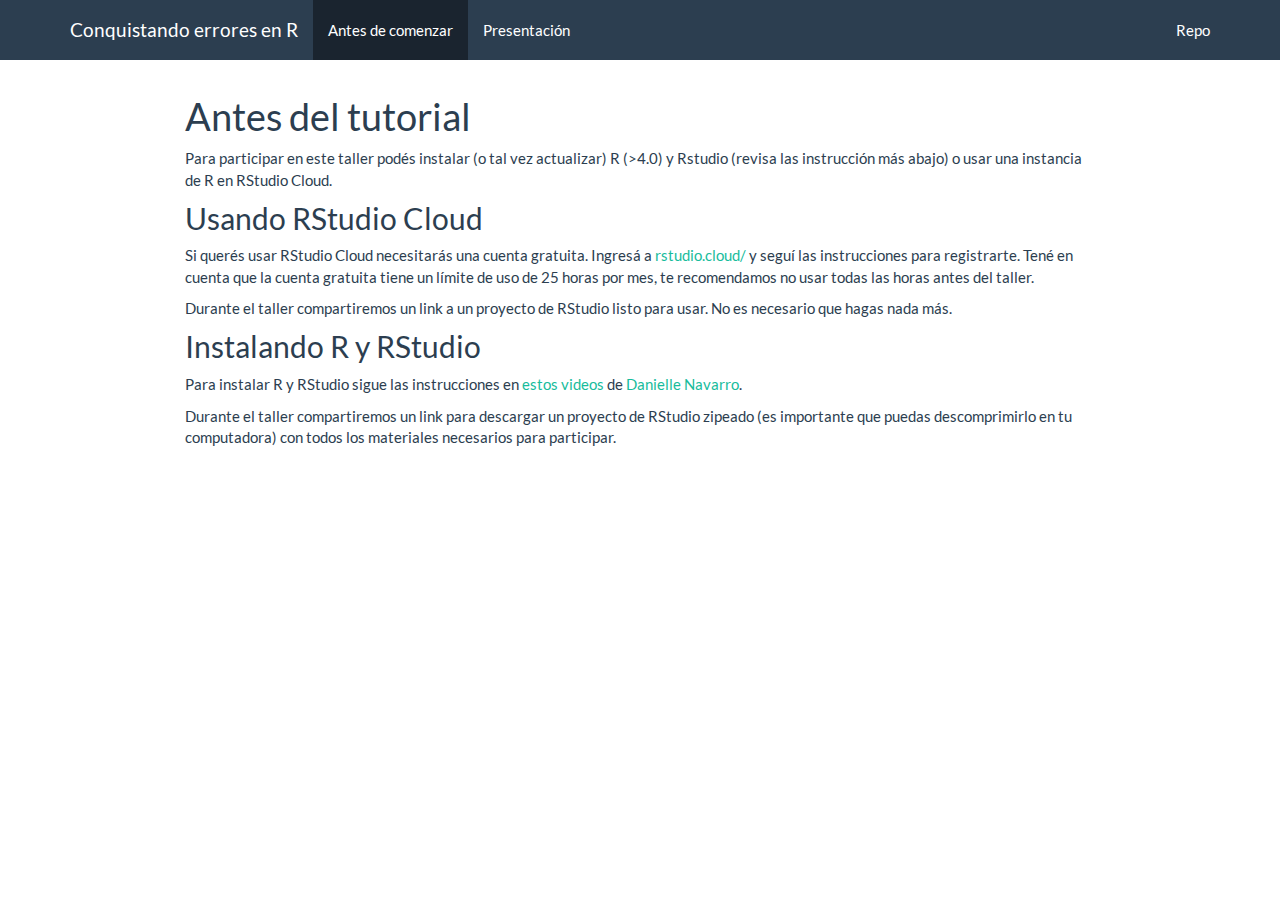
==== commit a93192f0: "merge?" ====
--- a/docs/antes.html
+++ b/docs/antes.html
@@ -13,7 +13,7 @@
 
 <title>Antes del tutorial</title>
 
-<script src="site_libs/header-attrs-2.16/header-attrs.js"></script>
+<script src="site_libs/header-attrs-2.13/header-attrs.js"></script>
 <script src="site_libs/jquery-3.6.0/jquery-3.6.0.min.js"></script>
 <meta name="viewport" content="width=device-width, initial-scale=1" />
 <link href="site_libs/bootstrap-3.3.5/css/flatly.min.css" rel="stylesheet" />
@@ -141,15 +141,11 @@
     href = "index.html";
   var menuAnchor = $('a[href="' + href + '"]');
 
-  // mark the anchor link active (and if it's in a dropdown, also mark that active)
-  var dropdown = menuAnchor.closest('li.dropdown');
-  if (window.bootstrap) { // Bootstrap 4+
-    menuAnchor.addClass('active');
-    dropdown.find('> .dropdown-toggle').addClass('active');
-  } else { // Bootstrap 3
-    menuAnchor.parent().addClass('active');
-    dropdown.addClass('active');
-  }
+  // mark it active
+  menuAnchor.tab('show');
+
+  // if it's got a parent navbar menu mark it active as well
+  menuAnchor.closest('li.dropdown').addClass('active');
 
   // Navbar adjustments
   var navHeight = $(".navbar").first().height() + 15;
@@ -252,10 +248,13 @@
         <li>
   <a href="antes.html">Antes de comenzar</a>
 </li>
+<li>
+  <a href="slides/errores-presentacion.html">Presentación</a>
+</li>
       </ul>
       <ul class="nav navbar-nav navbar-right">
         <li>
-  <a href="https://github.com/paocorrales/errores_tutorial-">Repo</a>
+  <a href="https://github.com/paocorrales/errores_tutorial">Repo</a>
 </li>
       </ul>
     </div><!--/.nav-collapse -->
